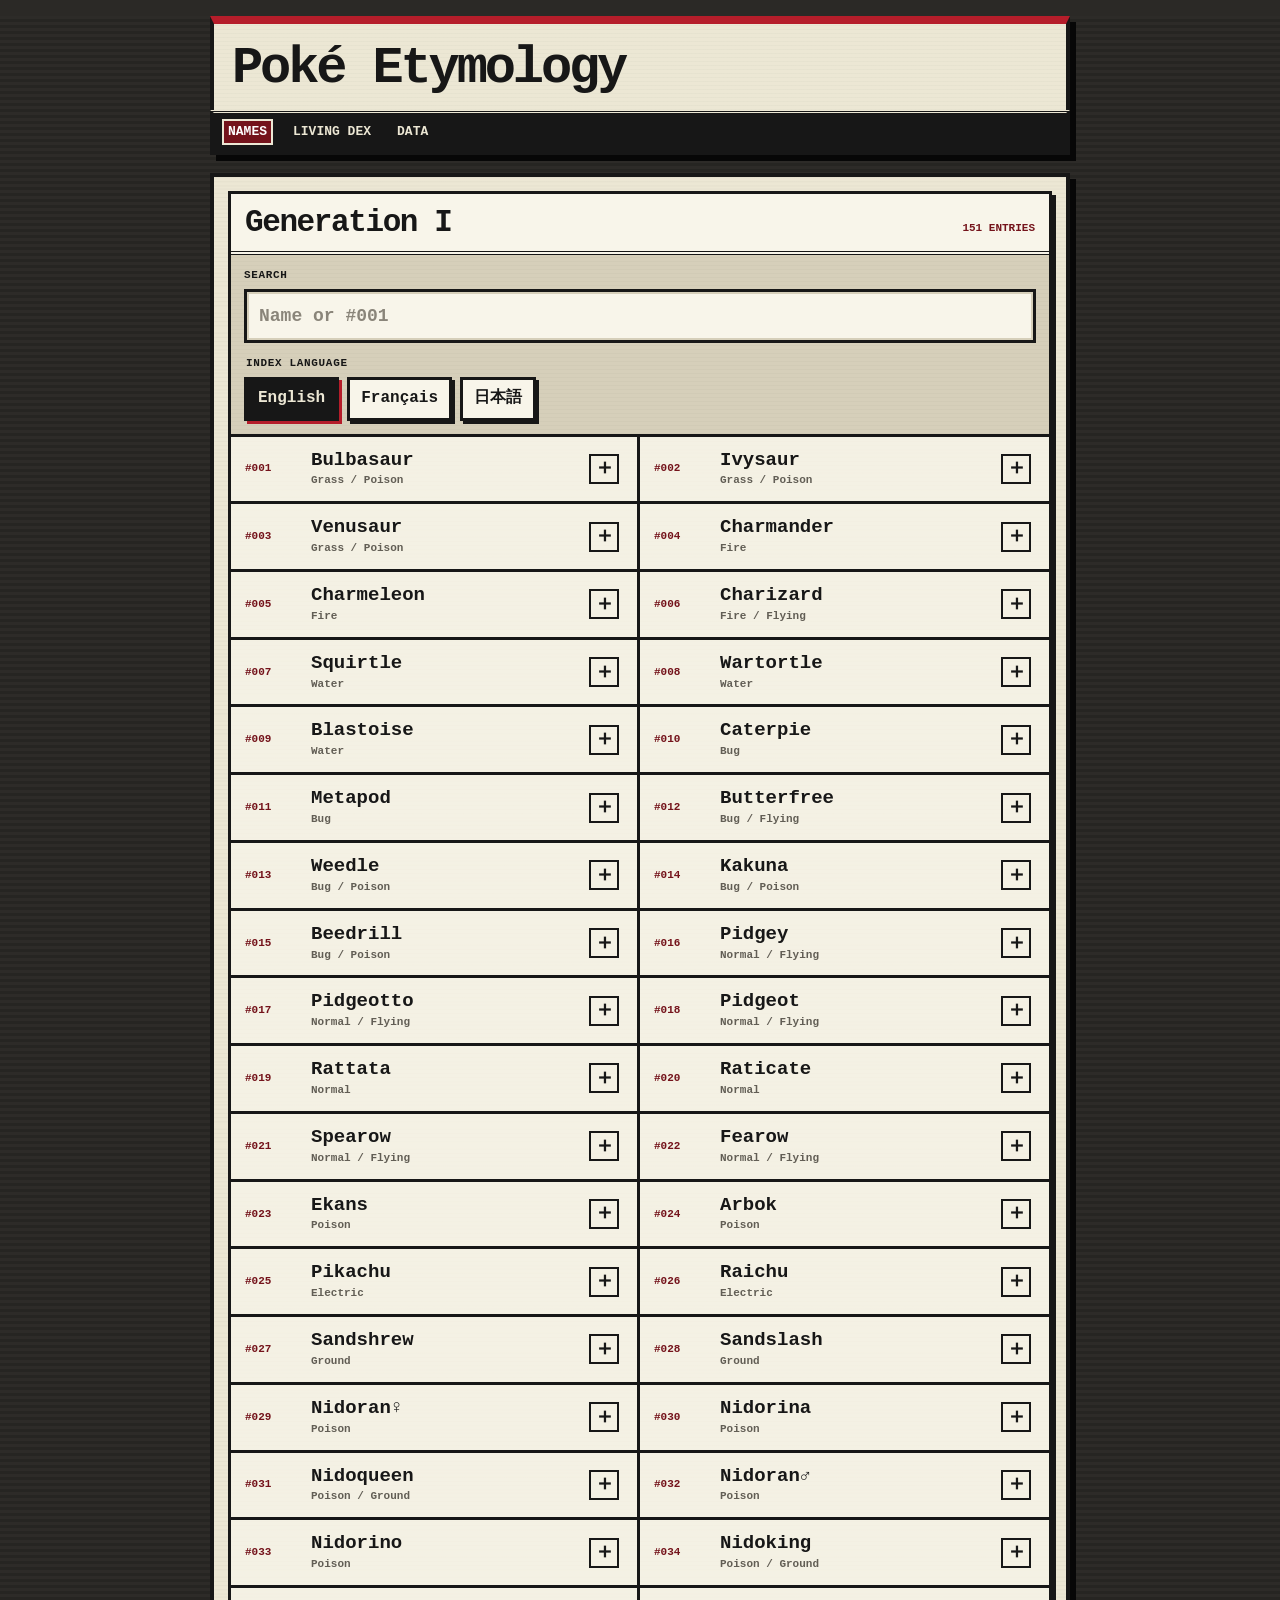
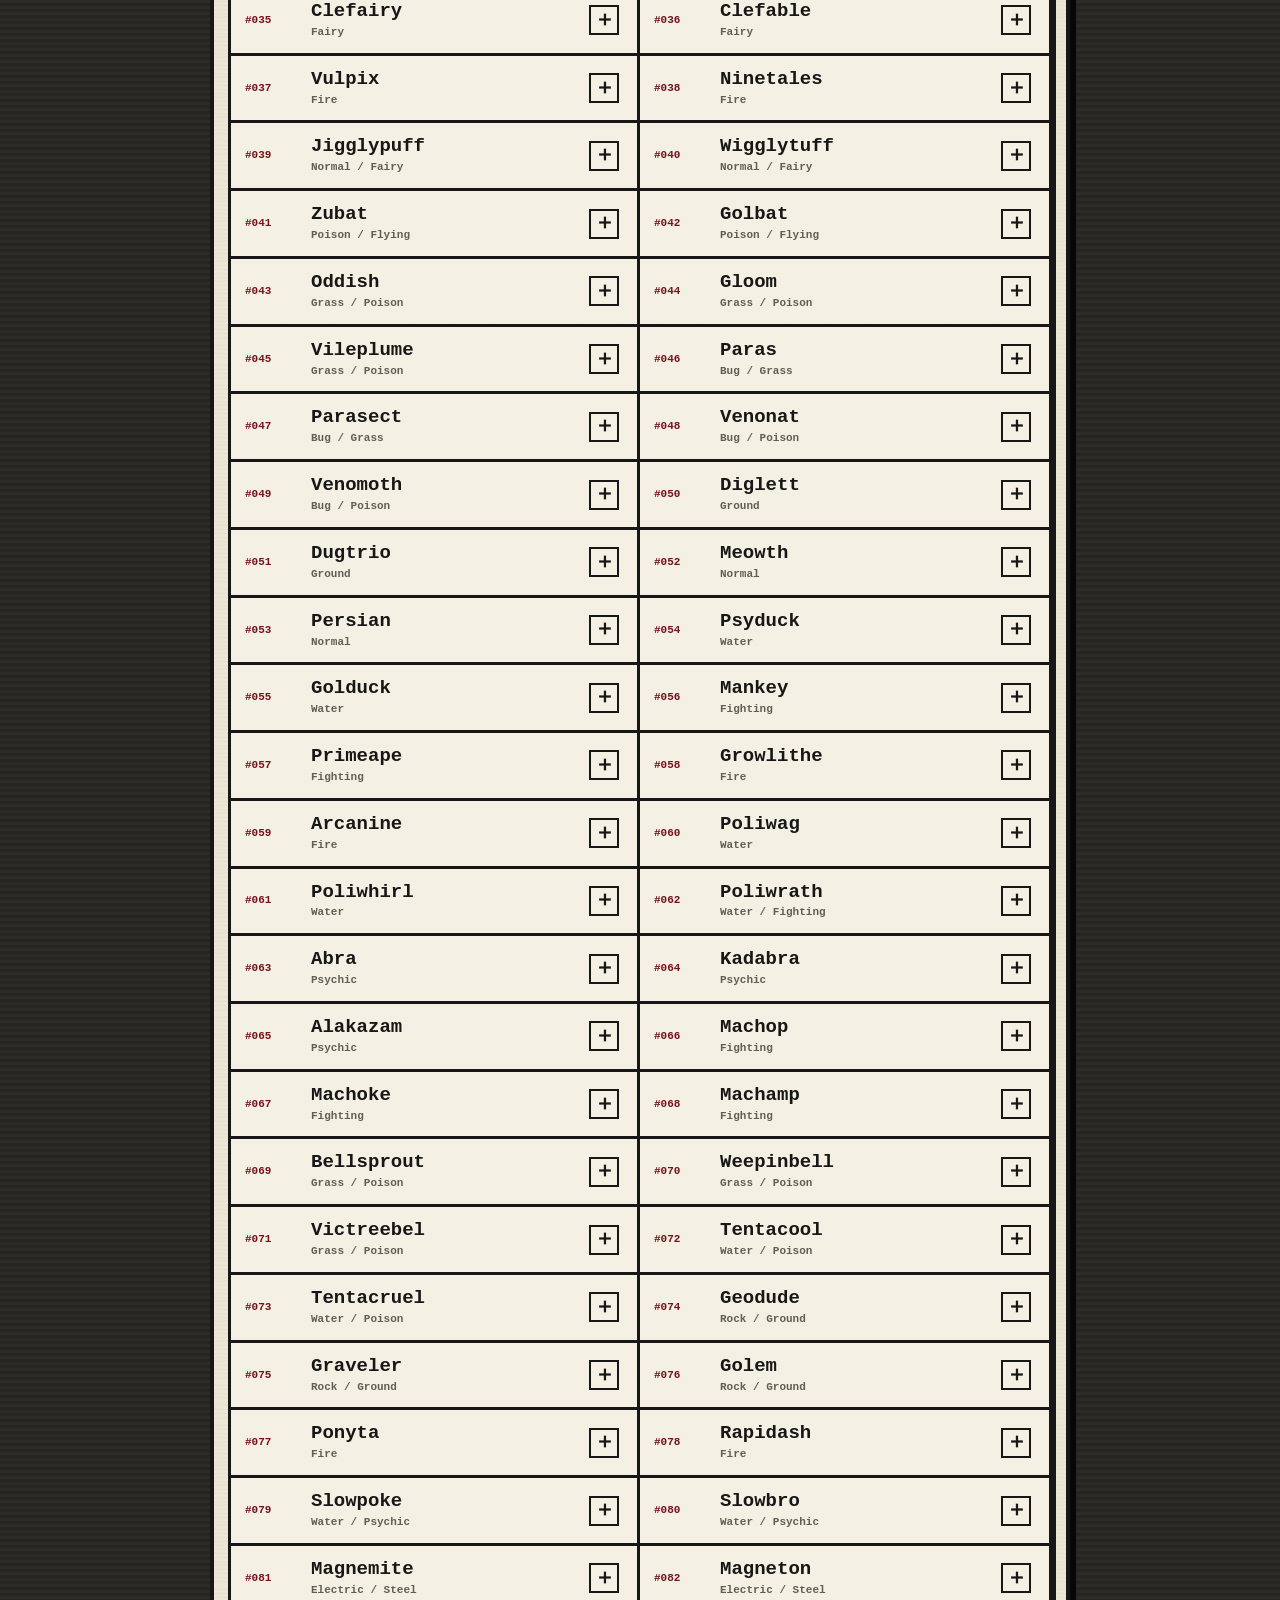
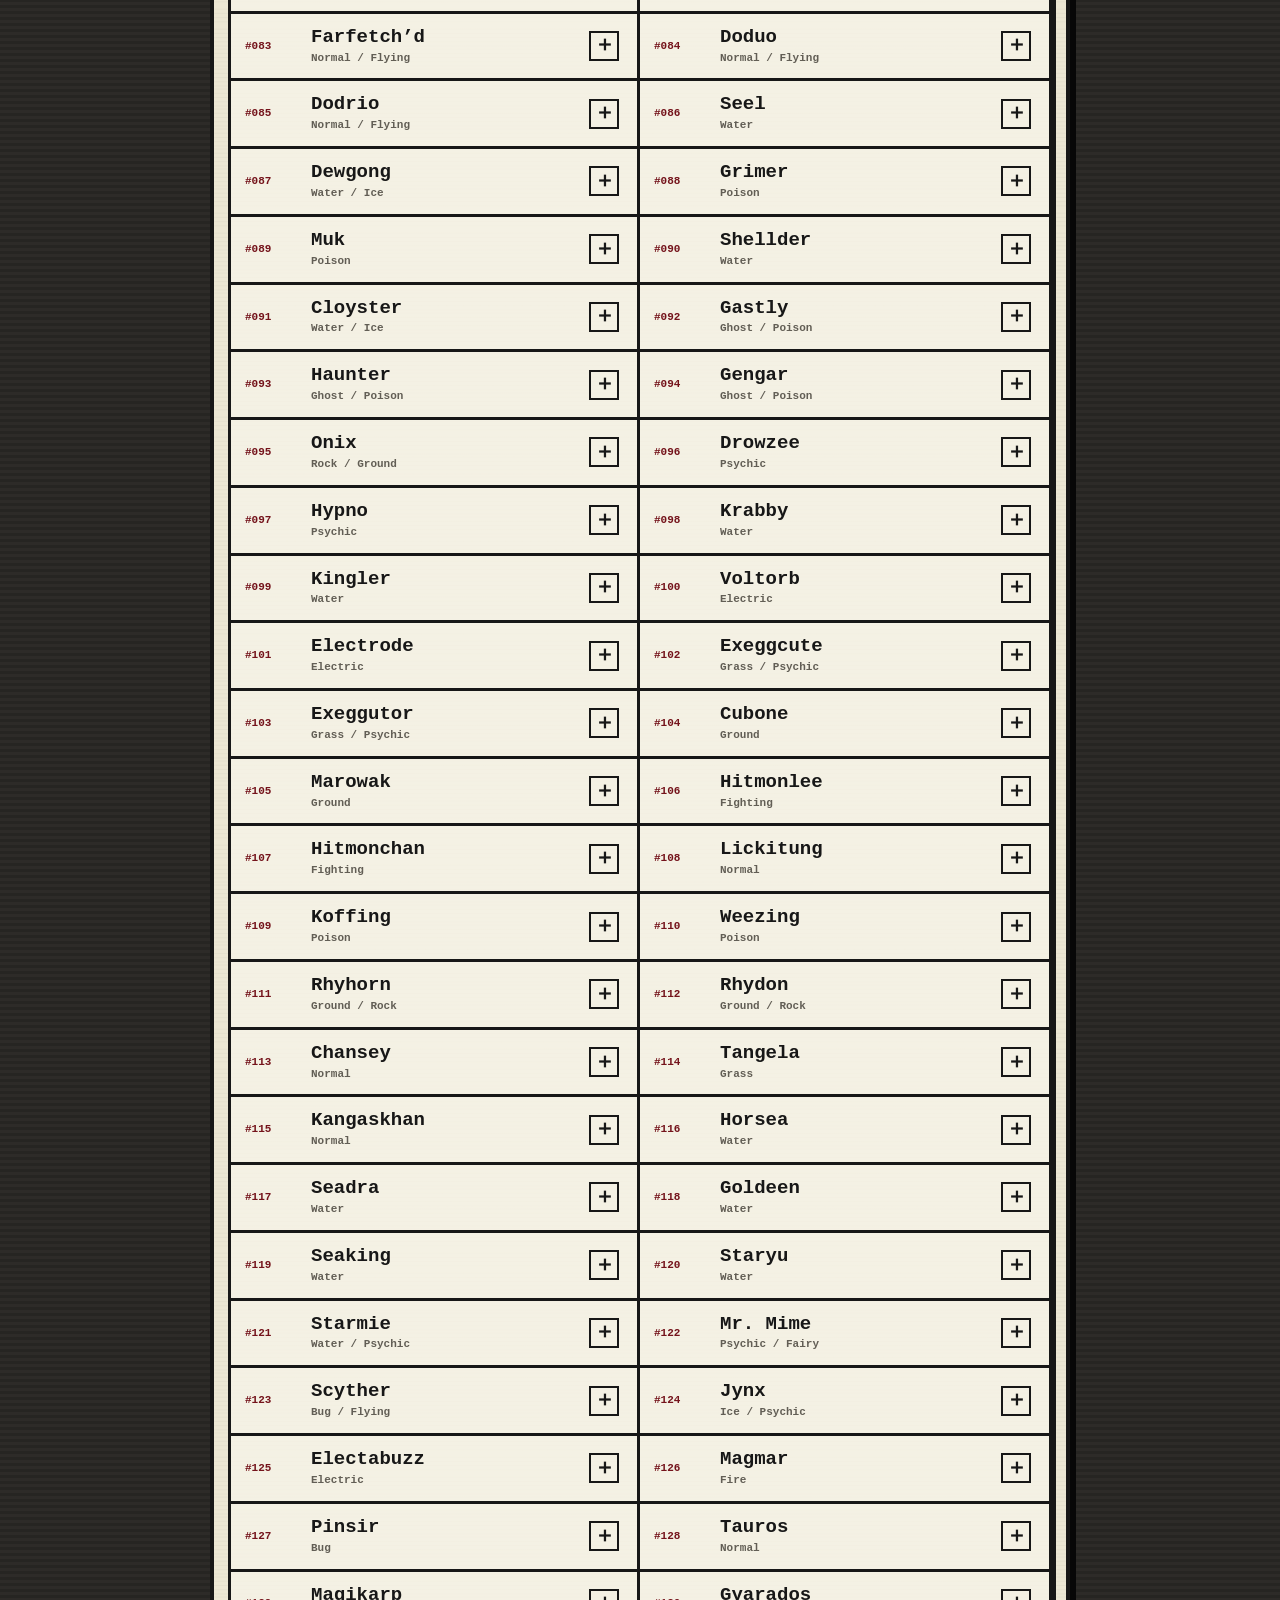
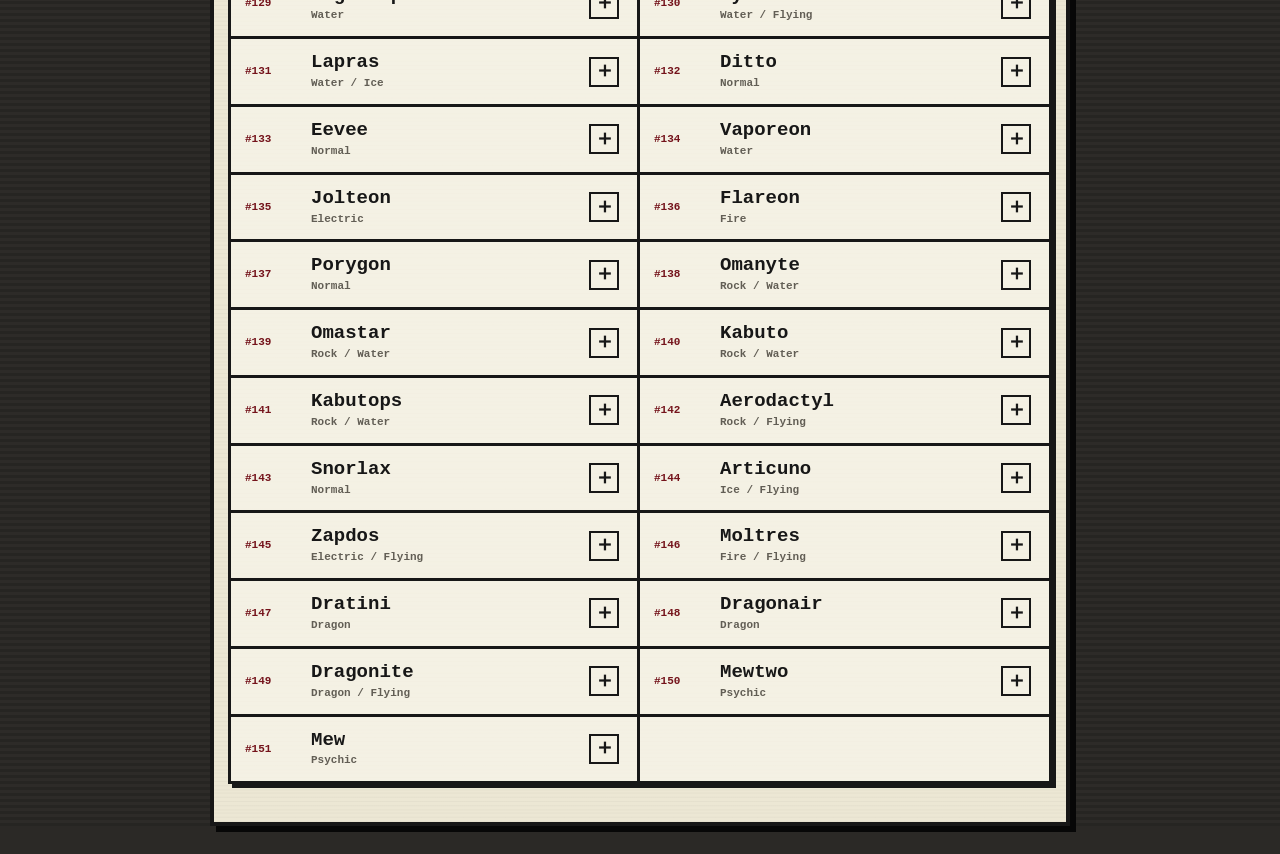
==== index.html @ e0bc7143 "Load final Generation I research overlay" ====
<!doctype html>
<html lang="en">
<head>
  <meta charset="utf-8">
  <meta name="viewport" content="width=device-width,initial-scale=1,viewport-fit=cover">
  <meta name="theme-color" content="#2b2926">
  <meta name="description" content="Generation I Pokémon names in English, French, and Japanese, with etymology and EV yields.">
  <title>Poké Etymology</title>
  <link rel="stylesheet" href="styles.css">
  <link rel="stylesheet" href="research.css">
  <link rel="stylesheet" href="label-fixes.css?v=2">
</head>
<body>
  <header class="site-header"><div class="header-inner"><h1>Poké Etymology</h1></div></header>
  <nav class="primary-nav" aria-label="Main navigation">
    <div class="nav-inner">
      <a class="active" href="./">Names</a>
      <a href="guides/">Living Dex</a>
      <a href="https://github.com/natanai/poke-etymology">Data</a>
    </div>
  </nav>

  <main class="main-inner">
    <section id="explore" class="explorer" aria-labelledby="explore-title">
      <div class="section-heading"><h2 id="explore-title">Generation I</h2><span id="count">151 entries</span></div>
      <div class="explorer-controls">
        <label for="q">Search</label>
        <div class="search-wrap"><input id="q" type="search" placeholder="Name or #001" autocomplete="off"></div>
        <fieldset class="language-picker">
          <legend>Index language</legend>
          <div class="tabs">
            <button type="button" class="btn on" data-lang="e" aria-pressed="true">English</button>
            <button type="button" class="btn" data-lang="f" aria-pressed="false">Français</button>
            <button type="button" class="btn" data-lang="j" aria-pressed="false">日本語</button>
          </div>
        </fieldset>
      </div>
      <ol id="list" class="list"></ol>
      <p id="none" class="empty" hidden>No match.</p>
    </section>
  </main>

  <script src="data.js"></script>
  <script src="generated-data.js"></script>
  <script src="associations.js"></script>
  <script src="naming-credits.js"></script>
  <script src="verified-research.js"></script>
  <script src="verified-research-010-018.js"></script>
  <script src="verified-research-019-027.js"></script>
  <script src="verified-research-028-036.js"></script>
  <script src="verified-research-037-045.js"></script>
  <script src="verified-research-046-054.js"></script>
  <script src="verified-research-055-063.js"></script>
  <script src="verified-research-064-072.js"></script>
  <script src="verified-research-073-081.js"></script>
  <script src="verified-research-082-090.js"></script>
  <script src="verified-research-091-099.js"></script>
  <script src="verified-research-100-108.js"></script>
  <script src="verified-research-109-117.js"></script>
  <script src="verified-research-118-126.js"></script>
  <script src="verified-research-127-135.js"></script>
  <script src="verified-research-136-144.js"></script>
  <script src="verified-research-145-151.js"></script>
  <script src="reference-data.js"></script>
  <script src="app.js"></script>
</body>
</html>
---- styles.css ----
:root {
  --red: #b51d2a;
  --red-dark: #74131b;
  --ink: #171717;
  --screen: #ece7d4;
  --screen-light: #f8f5ea;
  --screen-mid: #d6cfba;
  --shell: #2b2926;
  --muted: #625e55;
}

* { box-sizing: border-box; }
html { background: var(--shell); scroll-behavior: smooth; }
body {
  min-height: 100vh;
  margin: 0;
  color: var(--ink);
  background: repeating-linear-gradient(0deg, #262522 0 3px, #2d2b28 3px 6px);
  font-family: "Courier New", Courier, monospace;
  font-weight: 700;
  font-variant-ligatures: none;
  line-height: 1.35;
}
button, input { font: inherit; }
button, a { -webkit-tap-highlight-color: transparent; }
button { touch-action: manipulation; }
[hidden] { display: none !important; }

.header-inner,
.nav-inner,
.main-inner {
  width: min(calc(100% - 16px), 860px);
  margin: 0 auto;
}

.site-header {
  width: min(calc(100% - 16px), 860px);
  margin: 8px auto 0;
  color: var(--ink);
  background:
    repeating-linear-gradient(0deg, rgba(23,23,23,.025) 0 1px, transparent 1px 4px),
    var(--screen);
  border: 4px solid var(--ink);
  border-top: 8px solid var(--red);
  border-bottom: 0;
  box-shadow: 6px 6px 0 #070707;
}
.header-inner { width: auto; padding: 14px 13px 12px; }
h1 {
  margin: 0;
  font-size: clamp(30px, 8vw, 52px);
  line-height: .95;
  letter-spacing: -.06em;
}

.primary-nav {
  width: min(calc(100% - 16px), 860px);
  margin: 0 auto;
  background: var(--ink);
  border: 4px solid var(--ink);
  border-top: 3px double var(--screen);
  box-shadow: 6px 6px 0 #070707;
}
.nav-inner {
  width: auto;
  display: flex;
  gap: 8px 18px;
  overflow-x: auto;
  padding: 8px 10px;
}
.primary-nav a {
  color: var(--screen);
  padding: 2px 4px;
  text-decoration: none;
  white-space: nowrap;
  font-size: 13px;
  text-transform: uppercase;
}
.primary-nav a:hover,
.primary-nav a:focus-visible,
.primary-nav a.active {
  color: #fff;
  background: var(--red-dark);
  outline: 2px solid var(--screen);
}

.main-inner {
  margin: 14px auto 28px;
  padding: 10px 10px 32px;
  background:
    repeating-linear-gradient(0deg, rgba(23,23,23,.03) 0 1px, transparent 1px 4px),
    var(--screen);
  border: 4px solid var(--ink);
  box-shadow: 6px 6px 0 #070707;
}
.explorer,
.page-panel {
  background: rgba(248,245,234,.72);
  border: 3px solid var(--ink);
  box-shadow: 4px 4px 0 var(--ink);
}

.section-heading {
  display: flex;
  align-items: baseline;
  justify-content: space-between;
  gap: 12px;
  padding: 13px 14px;
  background: var(--screen-light);
  border-bottom: 4px double var(--ink);
}
.section-heading h2 {
  margin: 0;
  font-size: clamp(22px, 6vw, 31px);
  line-height: 1;
  letter-spacing: -.045em;
}
.section-heading span {
  color: var(--red-dark);
  font-size: 11px;
  text-transform: uppercase;
}

.explorer-controls {
  padding: 13px;
  border-bottom: 3px solid var(--ink);
  background:
    repeating-linear-gradient(0deg, rgba(23,23,23,.025) 0 1px, transparent 1px 4px),
    var(--screen-mid);
}
label, legend {
  display: block;
  margin-bottom: 6px;
  font-size: 11px;
  letter-spacing: .06em;
  text-transform: uppercase;
}
.search-wrap {
  border: 3px solid var(--ink);
  background: var(--screen-light);
  box-shadow: inset 0 0 0 2px var(--screen-mid);
}
input[type="search"] {
  width: 100%;
  min-width: 0;
  border: 0;
  background: transparent;
  color: var(--ink);
  padding: 12px;
  outline: none;
  font-size: 18px;
  font-weight: 700;
}
input[type="search"]::placeholder { color: #8a857a; }
input[type="search"]:focus { box-shadow: inset 0 0 0 3px var(--red); }
.language-picker { border: 0; padding: 0; margin: 13px 0 0; }
.tabs { display: flex; flex-wrap: wrap; gap: 8px; }
.btn {
  border: 3px solid var(--ink);
  border-radius: 0;
  background: var(--screen-light);
  color: var(--ink);
  padding: 8px 11px;
  box-shadow: 3px 3px 0 var(--ink);
  cursor: pointer;
  font-weight: 700;
}
.btn:hover,
.btn:focus-visible {
  background: var(--ink);
  color: var(--screen);
  outline: 2px solid var(--red);
  outline-offset: -5px;
}
.btn.on {
  background: var(--ink);
  color: var(--screen);
  box-shadow: 3px 3px 0 var(--red);
}

.list { list-style: none; margin: 0; padding: 0; }
.pokemon-item { border-bottom: 3px solid var(--ink); }
.pokemon-item:last-child { border-bottom: 0; }
.entry-toggle {
  width: 100%;
  display: grid;
  grid-template-columns: 56px minmax(0,1fr) 34px;
  align-items: center;
  gap: 8px 10px;
  padding: 13px 14px;
  border: 0;
  background: transparent;
  color: var(--ink);
  text-align: left;
  cursor: pointer;
}
.entry-toggle:hover,
.entry-toggle:focus-visible,
.entry-toggle[aria-expanded="true"] {
  background: var(--ink);
  color: var(--screen-light);
  outline: 3px solid var(--red);
  outline-offset: -6px;
}
.dex-no {
  color: var(--red-dark);
  font-size: 11px;
}
.entry-toggle:hover .dex-no,
.entry-toggle:focus-visible .dex-no,
.entry-toggle[aria-expanded="true"] .dex-no { color: #ff9aa2; }
.entry-summary { min-width: 0; display: grid; gap: 3px; }
.entry-summary strong {
  min-width: 0;
  overflow-wrap: anywhere;
  font-size: 19px;
  line-height: 1.1;
}
.entry-summary small { color: var(--muted); font-size: 11px; }
.entry-toggle:hover small,
.entry-toggle:focus-visible small,
.entry-toggle[aria-expanded="true"] small { color: var(--screen-mid); }
.expand-mark {
  display: grid;
  width: 30px;
  height: 30px;
  place-items: center;
  border: 2px solid currentColor;
  font-size: 21px;
  line-height: 1;
}
.entry-panel {
  border-top: 4px double var(--ink);
  background:
    repeating-linear-gradient(0deg, rgba(23,23,23,.025) 0 1px, transparent 1px 4px),
    var(--screen);
}
.inline-entry-head {
  padding: 18px 16px 15px;
  border-left: 8px solid var(--red);
  border-bottom: 4px double var(--ink);
  background: var(--screen-light);
}
.inline-entry-head h3 {
  margin: 2px 0 7px;
  font-size: clamp(28px, 8vw, 46px);
  line-height: .95;
  letter-spacing: -.05em;
  overflow-wrap: anywhere;
}
.inline-entry-head p { margin: 0; }
.eyebrow {
  margin: 0 0 5px;
  font-size: 10px;
  letter-spacing: .06em;
  text-transform: uppercase;
}
.chips { display: flex; flex-wrap: wrap; gap: 6px; margin-top: 12px; }
.chip {
  border: 2px solid var(--ink);
  padding: 3px 7px;
  background: var(--screen-mid);
  font-size: 10px;
}
.entry-section {
  padding: 16px;
  border-bottom: 3px solid var(--ink);
  background: rgba(248,245,234,.45);
}
.entry-section > h3 {
  display: inline-block;
  margin: 0 0 12px;
  padding: 3px 7px;
  color: var(--screen-light);
  background: var(--ink);
  font-size: 12px;
  letter-spacing: .04em;
  text-transform: uppercase;
}
.comparison {
  color: var(--ink);
  background: var(--screen-mid);
  border-left: 8px solid var(--red);
}
.comparison p,
.pending p { margin: 0; }
.names > div {
  display: grid;
  grid-template-columns: 90px minmax(0,1fr);
  gap: 10px;
  padding: 9px 0;
  border-bottom: 1px solid #a9a28f;
}
.names > div:last-child { border-bottom: 0; }
.ety article { padding: 14px 0; border-top: 2px solid var(--ink); }
.ety article:first-child { padding-top: 0; border-top: 0; }
.ety h4 { margin: 0 0 6px; font-size: 17px; }
.roots,
.associations {
  margin: 7px 0;
  padding: 9px;
  background: var(--screen-mid);
}
.roots { border-left: 7px solid var(--red); }
.associations { border-left: 7px solid var(--ink); }
.confidence {
  display: inline-block;
  padding: 3px 7px;
  border: 2px solid var(--ink);
  background: var(--screen-light);
  font-size: 9px;
  text-transform: uppercase;
}
.ev { display: grid; grid-template-columns: repeat(3,1fr); border: 2px solid var(--ink); }
.ev > div {
  min-height: 64px;
  display: grid;
  place-items: center;
  align-content: center;
  padding: 5px;
  border-right: 1px solid var(--ink);
  border-bottom: 1px solid var(--ink);
  text-align: center;
  background: var(--screen-light);
}
.ev > div:nth-child(3n) { border-right: 0; }
.ev > div:nth-last-child(-n+3) { border-bottom: 0; }
.ev small { font-size: 8px; }
.ev strong { font-size: 21px; }
.collapse-row { padding: 13px; background: var(--screen-mid); }
.empty { margin: 0; padding: 20px 15px; }

.guide-link {
  display: flex;
  justify-content: space-between;
  gap: 14px;
  padding: 15px 14px;
  border-bottom: 2px solid var(--ink);
  color: var(--ink);
  text-decoration: none;
}
.guide-link:last-child { border-bottom: 0; }
a.guide-link:hover,
a.guide-link:focus-visible { background: var(--ink); color: var(--screen-light); outline: 3px solid var(--red); outline-offset: -6px; }
.guide-link span { color: var(--red-dark); font-size: 10px; text-transform: uppercase; text-align: right; }
a.guide-link:hover span,
a.guide-link:focus-visible span { color: #ff9aa2; }
.guide-link.disabled { color: var(--muted); }

@media (min-width: 720px) {
  .site-header { margin-top: 16px; }
  .header-inner { padding: 20px 18px 17px; }
  .main-inner { margin-top: 18px; padding: 14px 14px 38px; }
  .list { display: grid; grid-template-columns: 1fr 1fr; }
  .pokemon-item:nth-child(odd) { border-right: 3px solid var(--ink); }
  .pokemon-item:nth-last-child(2):nth-child(odd) { border-bottom: 0; }
  .pokemon-item:has(.entry-panel:not([hidden])) { grid-column: 1 / -1; border-right: 0; }
}
---- research.css ----
.entry-meta{
  display:flex;
  flex-wrap:wrap;
  align-items:center;
  justify-content:space-between;
  gap:9px 14px;
  margin-top:12px;
}
.entry-meta .chips{margin-top:0}
.review-chip{
  display:inline-block;
  padding:3px 7px;
  border:2px solid var(--ink);
  background:var(--screen-mid);
  font-size:9px;
  letter-spacing:.04em;
  text-transform:uppercase;
}
.review-chip.audited{
  color:var(--screen-light);
  background:var(--ink);
  box-shadow:3px 3px 0 var(--red);
}
.pending-chip{color:var(--muted)}

.language-list{
  border:2px solid var(--ink);
  background:var(--screen-light);
}
.language-detail + .language-detail{
  border-top:2px solid var(--ink);
}
.language-detail summary{
  display:grid;
  grid-template-columns:72px minmax(0,1fr) 26px;
  align-items:center;
  gap:8px;
  min-width:0;
  padding:10px;
  cursor:pointer;
  list-style:none;
}
.language-detail summary::-webkit-details-marker{display:none}
.language-detail summary:hover,
.language-detail summary:focus-visible{
  color:var(--screen-light);
  background:var(--ink);
  outline:3px solid var(--red);
  outline-offset:-5px;
}
.language-detail summary strong{
  min-width:0;
  overflow-wrap:anywhere;
  word-break:break-word;
  font-size:15px;
}
.language-label{
  color:var(--muted);
  font-size:9px;
  letter-spacing:.04em;
  text-transform:uppercase;
}
.language-detail summary:hover .language-label,
.language-detail summary:focus-visible .language-label{
  color:var(--screen-mid);
}
.language-mark{
  display:grid;
  width:24px;
  height:24px;
  place-items:center;
  border:2px solid currentColor;
}
.language-mark::before{content:"+"}
.language-detail[open] .language-mark::before{content:"−"}
.language-detail[open] summary{
  border-bottom:2px solid var(--ink);
}
.language-body{
  padding:12px;
  background:
    repeating-linear-gradient(0deg,rgba(23,23,23,.025) 0 1px,transparent 1px 4px),
    var(--screen);
}
.language-body > :first-child{margin-top:0}
.language-body > :last-child{margin-bottom:0}
.pending-language p{
  margin:0;
  color:var(--muted);
}

.sources-section{
  padding:0;
}
.sources-detail summary{
  display:grid;
  grid-template-columns:minmax(0,1fr) auto 26px;
  align-items:center;
  gap:9px;
  padding:11px 13px;
  cursor:pointer;
  list-style:none;
  background:var(--screen-mid);
}
.sources-detail summary::-webkit-details-marker{display:none}
.sources-detail summary:hover,
.sources-detail summary:focus-visible{
  color:var(--screen-light);
  background:var(--ink);
  outline:3px solid var(--red);
  outline-offset:-5px;
}
.sources-label{
  font-size:12px;
  letter-spacing:.04em;
  text-transform:uppercase;
}
.sources-count{
  color:var(--muted);
  font-size:10px;
}
.sources-detail summary:hover .sources-count,
.sources-detail summary:focus-visible .sources-count{
  color:var(--screen-mid);
}
.source-mark{
  display:grid;
  width:24px;
  height:24px;
  place-items:center;
  border:2px solid currentColor;
}
.source-mark::before{content:"+"}
.sources-detail[open] .source-mark::before{content:"−"}
.sources-detail[open] summary{
  border-bottom:2px solid var(--ink);
}
.source-list{
  display:grid;
  gap:6px;
  margin:0;
  padding:10px;
  list-style:none;
  background:var(--screen);
}
.source-list a{
  display:block;
  padding:7px 8px;
  border:2px solid var(--ink);
  color:var(--ink);
  background:var(--screen-light);
  overflow-wrap:anywhere;
  text-decoration:none;
  font-size:12px;
}
.source-list a::after{content:" ↗"}
.source-list a:hover,
.source-list a:focus-visible{
  color:var(--screen-light);
  background:var(--ink);
  outline:2px solid var(--red);
  outline-offset:-5px;
}

.collapse-row{
  padding:0;
  background:var(--screen-mid);
}
.collapse-entry{
  width:100%;
  min-height:48px;
  display:grid;
  place-items:center;
  border:0;
  border-radius:0;
  color:var(--ink);
  background:var(--screen-mid);
  cursor:pointer;
}
.collapse-entry:hover,
.collapse-entry:focus-visible{
  color:var(--screen-light);
  background:var(--ink);
  outline:3px solid var(--red);
  outline-offset:-6px;
}
.collapse-icon{
  display:grid;
  width:30px;
  height:30px;
  place-items:center;
  border:2px solid currentColor;
  font-size:22px;
  line-height:1;
}

@media (max-width:420px){
  .language-detail summary{
    grid-template-columns:minmax(0,1fr) 26px;
  }
  .language-label{
    grid-column:1;
  }
  .language-detail summary strong{
    grid-column:1;
  }
  .language-mark{
    grid-column:2;
    grid-row:1 / span 2;
  }
}
---- label-fixes.css ----
.roots strong,
.associations strong{
  display:block;
  width:max-content;
  margin:0 0 5px;
  color:var(--muted);
  font-size:0;
  font-weight:700;
  letter-spacing:.08em;
  line-height:1;
  text-transform:uppercase;
}
.roots strong::after,
.associations strong::after{
  font-size:8px;
}
.roots strong::after{content:"Roots"}
.associations strong::after{content:"Notes"}
.roots-copy{display:block}
.root-tagged-term{
  display:inline-grid;
  justify-items:center;
  align-items:end;
  margin:0 .04em;
  vertical-align:bottom;
  white-space:nowrap;
}
.root-tag{
  display:block;
  margin:0 0 3px;
  padding:1px 4px;
  border:1px solid var(--ink);
  color:var(--ink);
  background:#fff;
  font-size:6px;
  font-weight:700;
  letter-spacing:.02em;
  line-height:1.15;
  text-transform:lowercase;
  white-space:nowrap;
}
.root-tag-token{
  display:block;
  line-height:inherit;
}
.naming-credit{
  margin:13px 0 0;
  padding:9px 10px;
  border-left:4px solid var(--red);
  background:var(--screen-mid);
  font-size:10px;
  line-height:1.45;
}
.naming-credit-label{
  display:block;
  margin:0 0 5px;
  color:var(--muted);
  font-size:8px;
  font-weight:700;
  letter-spacing:.08em;
  line-height:1;
  text-transform:uppercase;
}
.naming-credit-head{
  display:flex;
  flex-wrap:wrap;
  align-items:baseline;
  gap:3px 8px;
}
.naming-credit-head strong{font-size:11px}
.naming-credit-head span{color:var(--muted);font-size:9px}
.naming-credit p{margin:5px 0}
.naming-credit a{
  color:var(--ink);
  font-size:8px;
  text-decoration:underline;
  text-underline-offset:2px;
}
.naming-credit a::after{content:" ↗"}
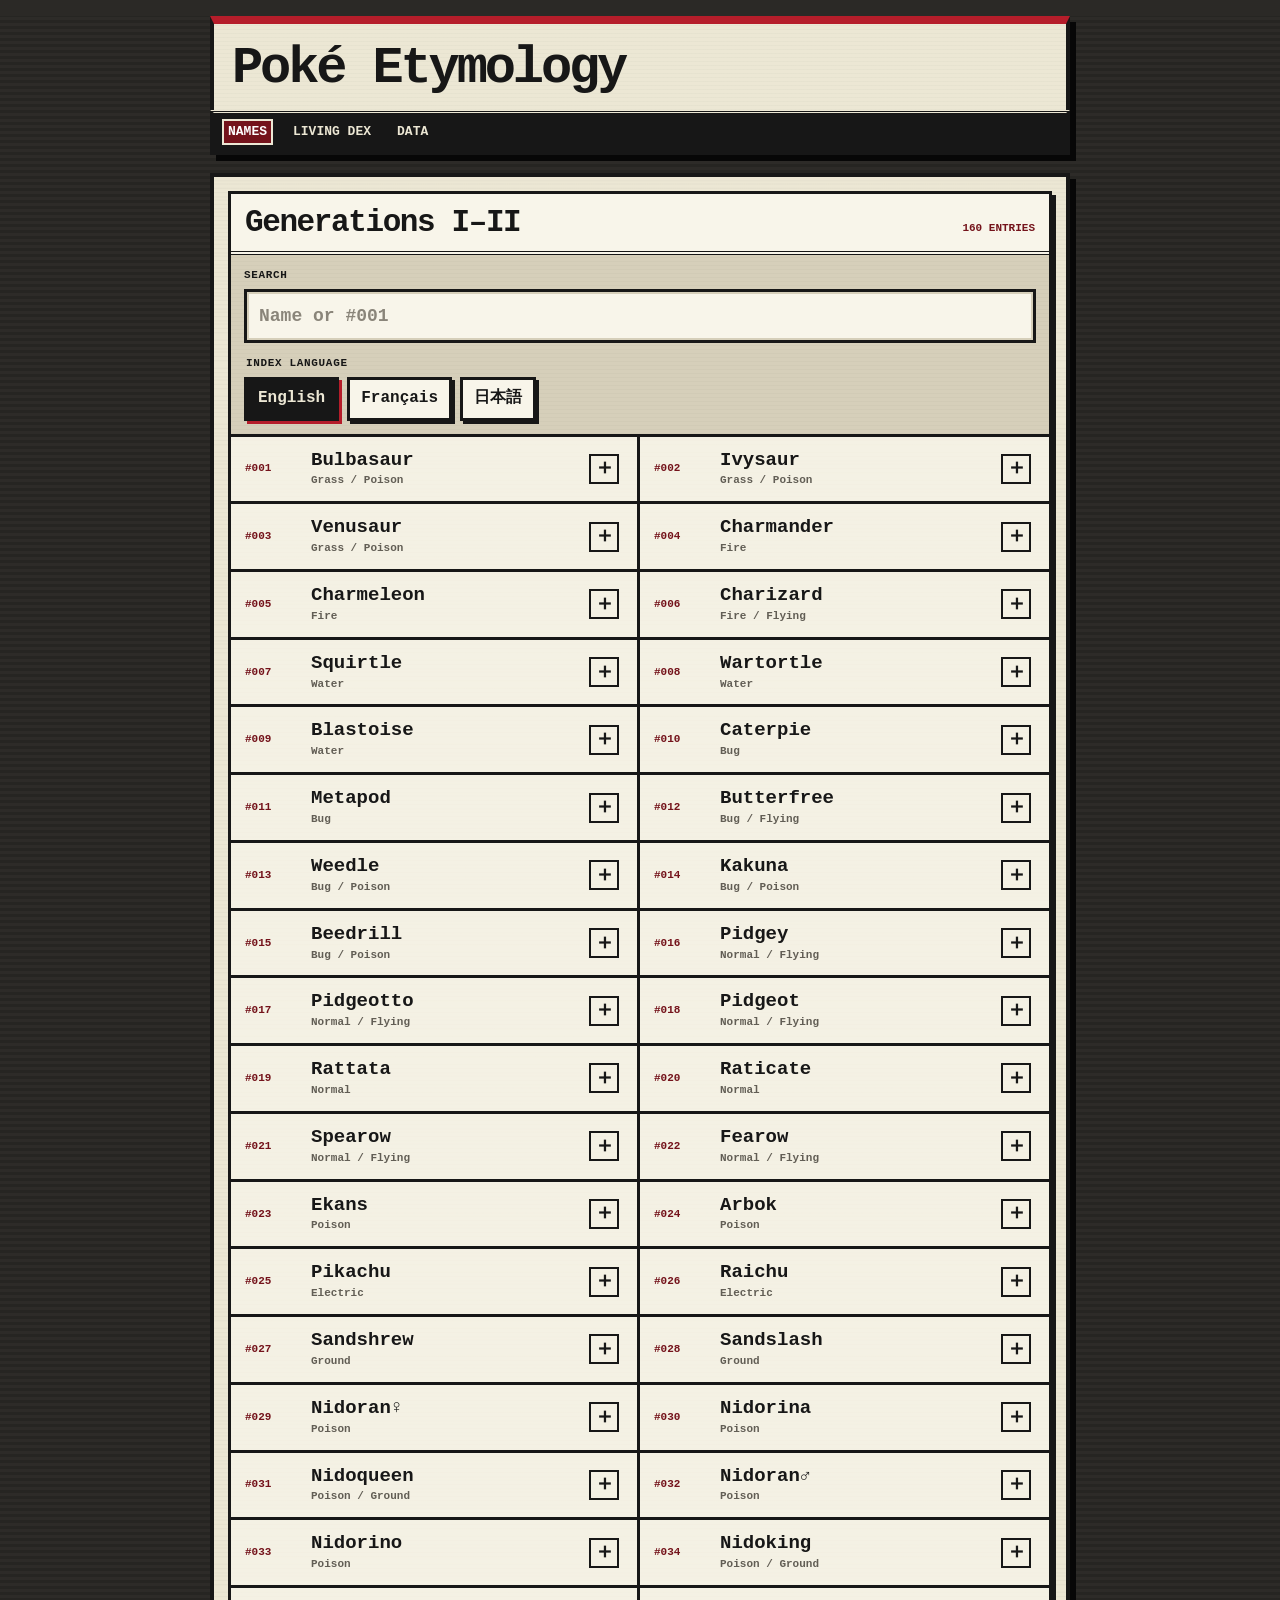
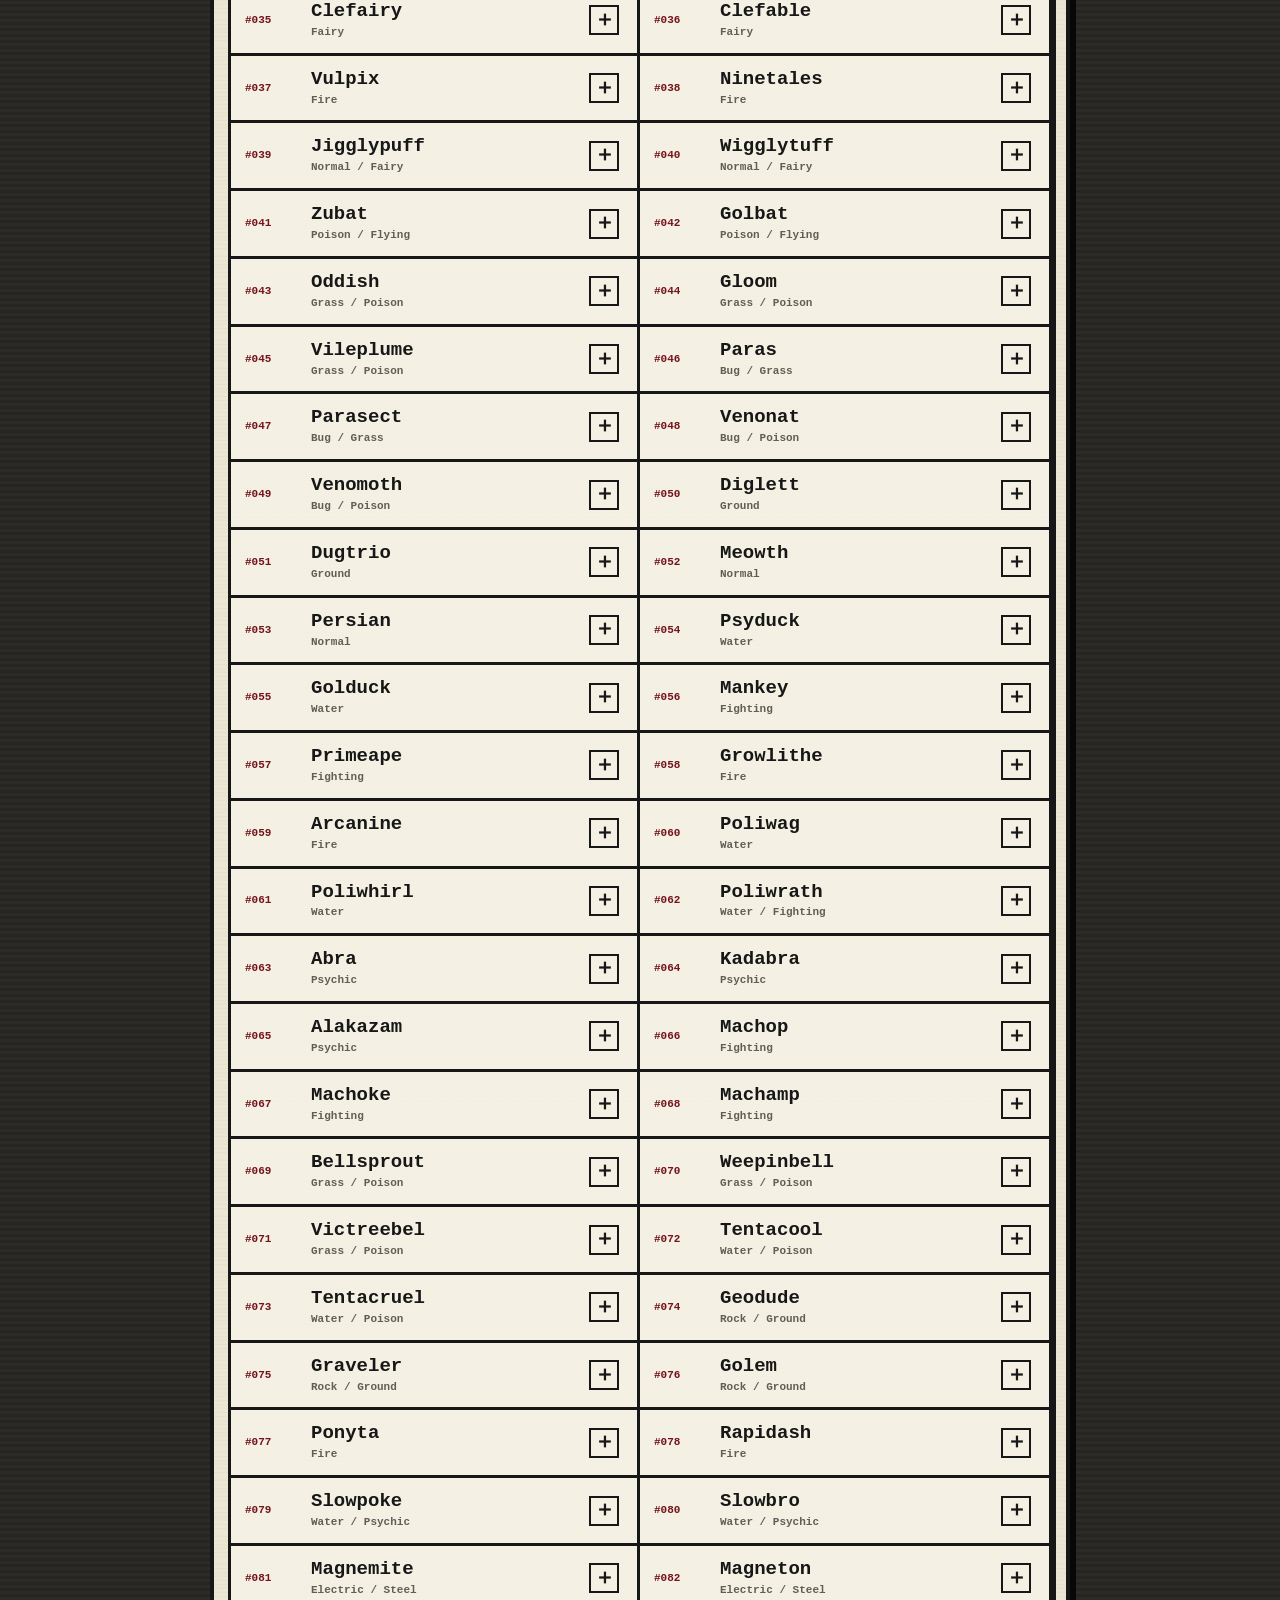
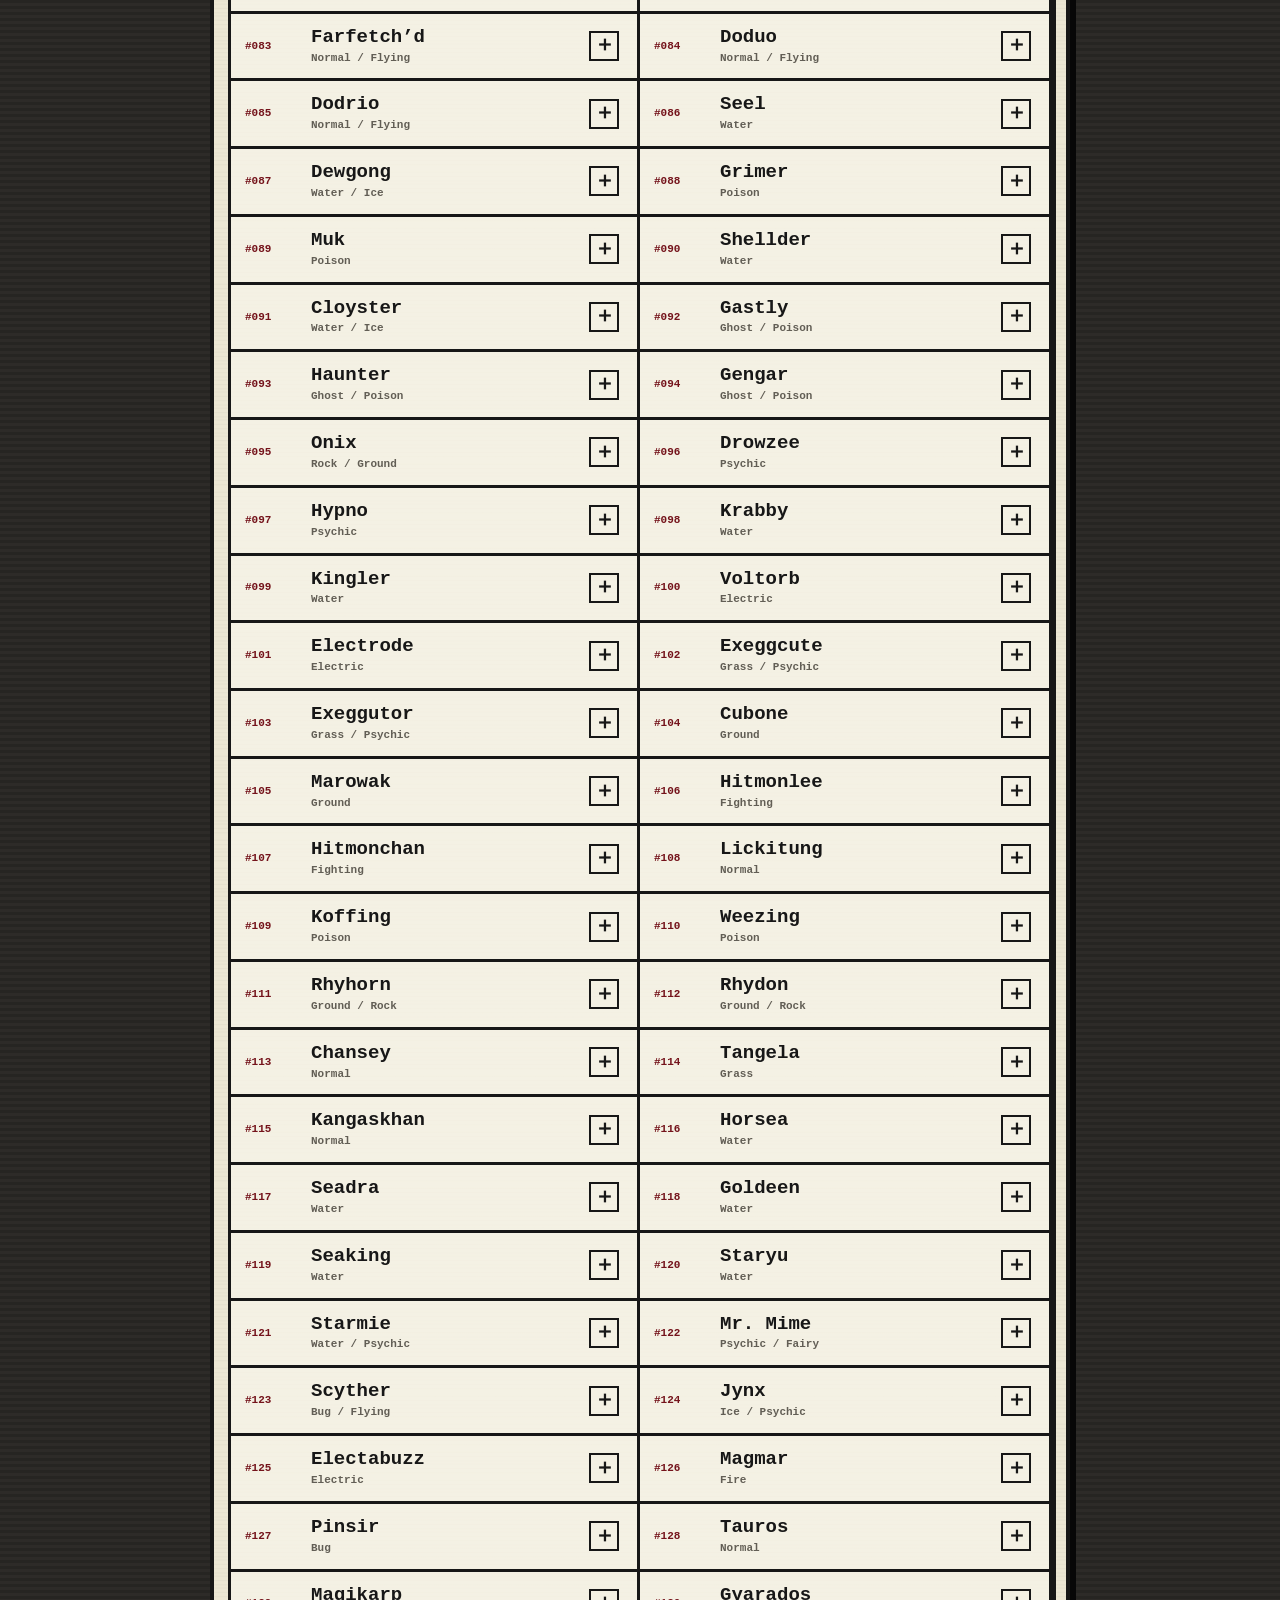
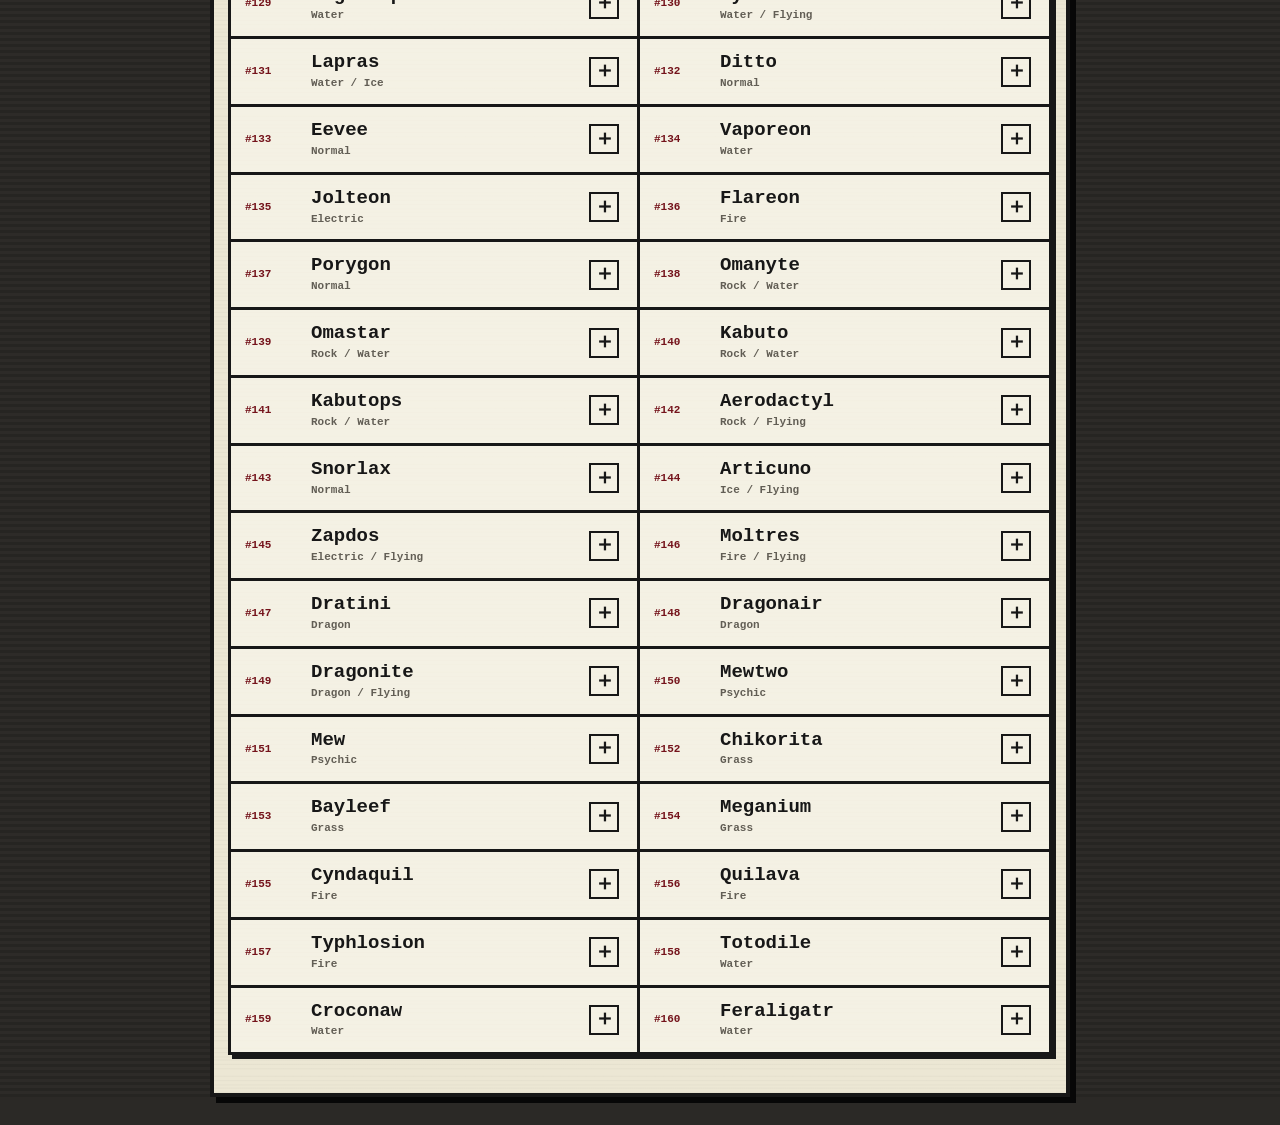
==== commit 69c2547f: "Load first Generation II name batch" ====
--- a/index.html
+++ b/index.html
@@ -4,7 +4,7 @@
   <meta charset="utf-8">
   <meta name="viewport" content="width=device-width,initial-scale=1,viewport-fit=cover">
   <meta name="theme-color" content="#2b2926">
-  <meta name="description" content="Generation I Pokémon names in English, French, and Japanese, with etymology and EV yields.">
+  <meta name="description" content="Pokémon names in English, French, and Japanese, with source-reviewed etymology and EV yields.">
   <title>Poké Etymology</title>
   <link rel="stylesheet" href="styles.css">
   <link rel="stylesheet" href="research.css">
@@ -22,7 +22,7 @@
 
   <main class="main-inner">
     <section id="explore" class="explorer" aria-labelledby="explore-title">
-      <div class="section-heading"><h2 id="explore-title">Generation I</h2><span id="count">151 entries</span></div>
+      <div class="section-heading"><h2 id="explore-title">Generations I–II</h2><span id="count">160 entries</span></div>
       <div class="explorer-controls">
         <label for="q">Search</label>
         <div class="search-wrap"><input id="q" type="search" placeholder="Name or #001" autocomplete="off"></div>
@@ -42,8 +42,10 @@
 
   <script src="data.js"></script>
   <script src="generated-data.js"></script>
+  <script src="generation-ii-data.js"></script>
   <script src="associations.js"></script>
   <script src="naming-credits.js"></script>
+  <script src="naming-credits-generation-ii.js"></script>
   <script src="verified-research.js"></script>
   <script src="verified-research-010-018.js"></script>
   <script src="verified-research-019-027.js"></script>
@@ -61,7 +63,9 @@
   <script src="verified-research-127-135.js"></script>
   <script src="verified-research-136-144.js"></script>
   <script src="verified-research-145-151.js"></script>
+  <script src="verified-research-152-160.js"></script>
+  <script src="verified-research-name-effect-fixes.js"></script>
   <script src="reference-data.js"></script>
   <script src="app.js"></script>
 </body>
-</html>
+</html>
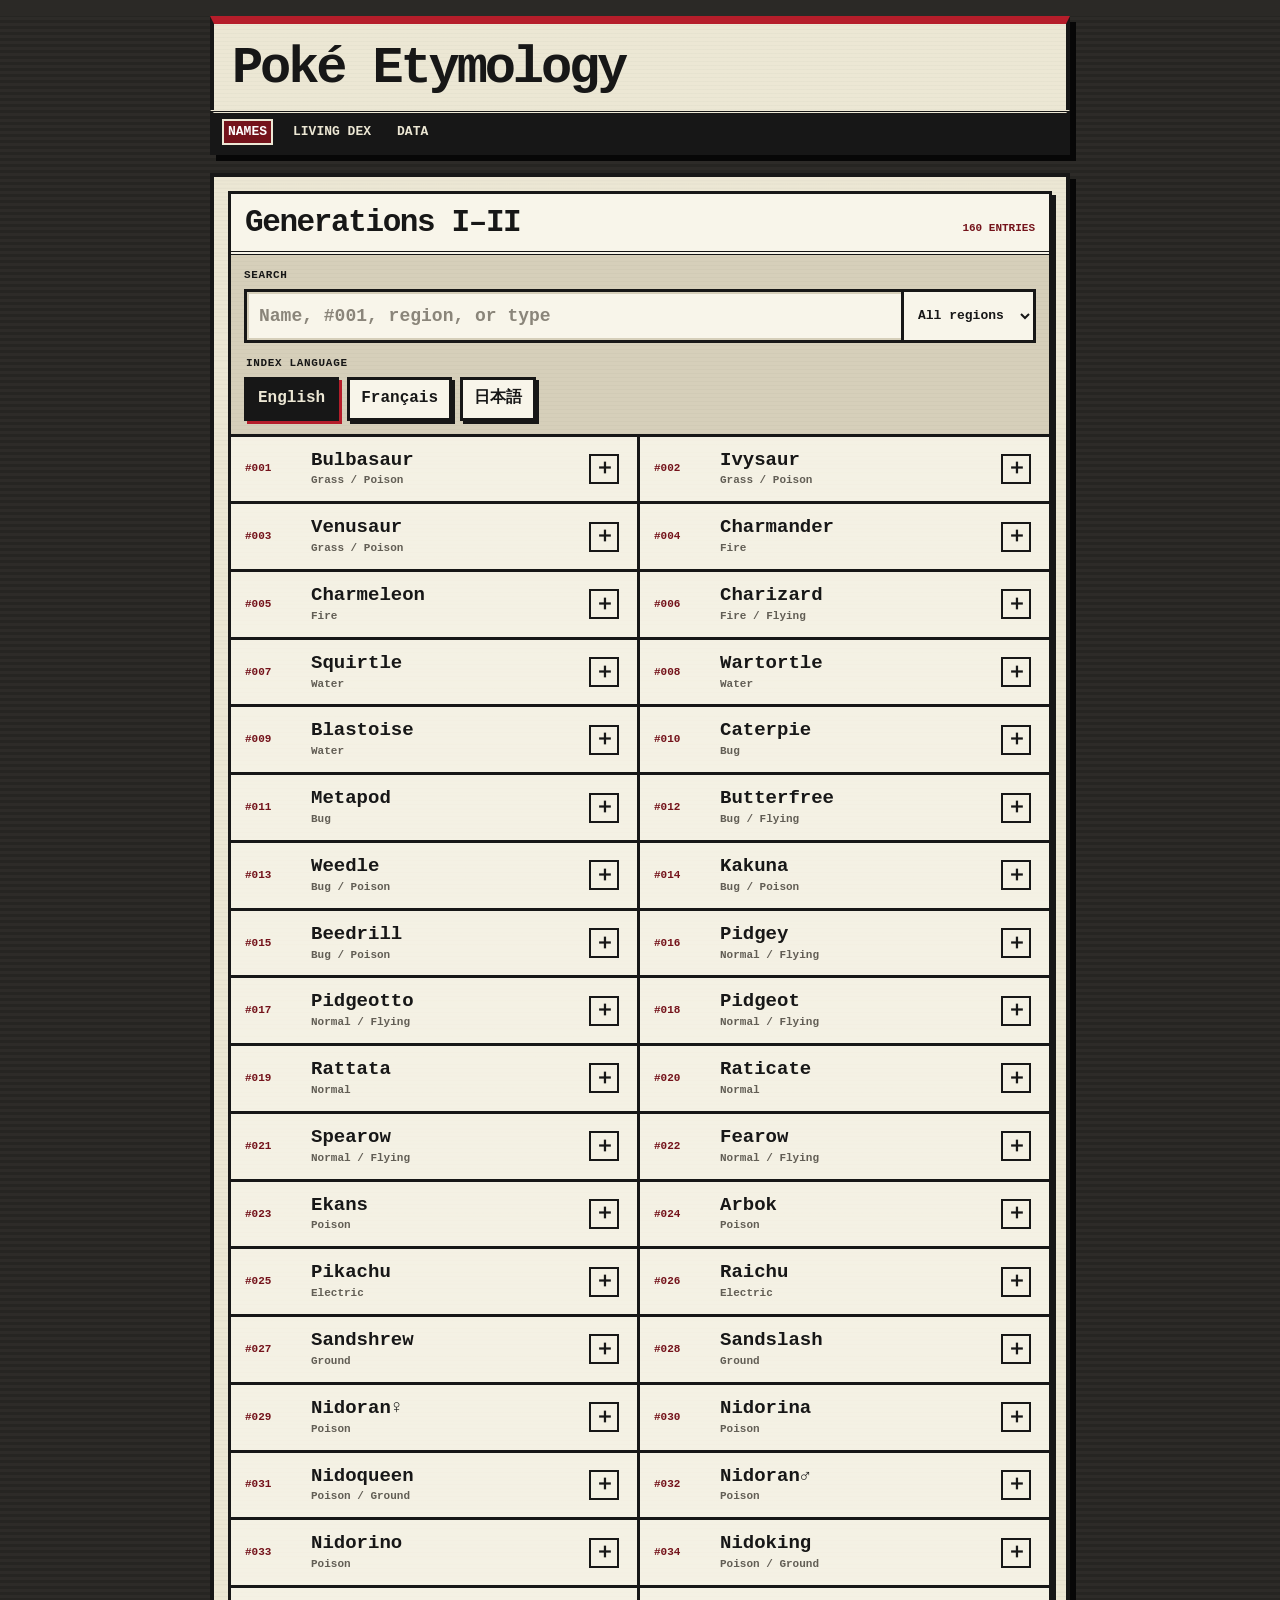
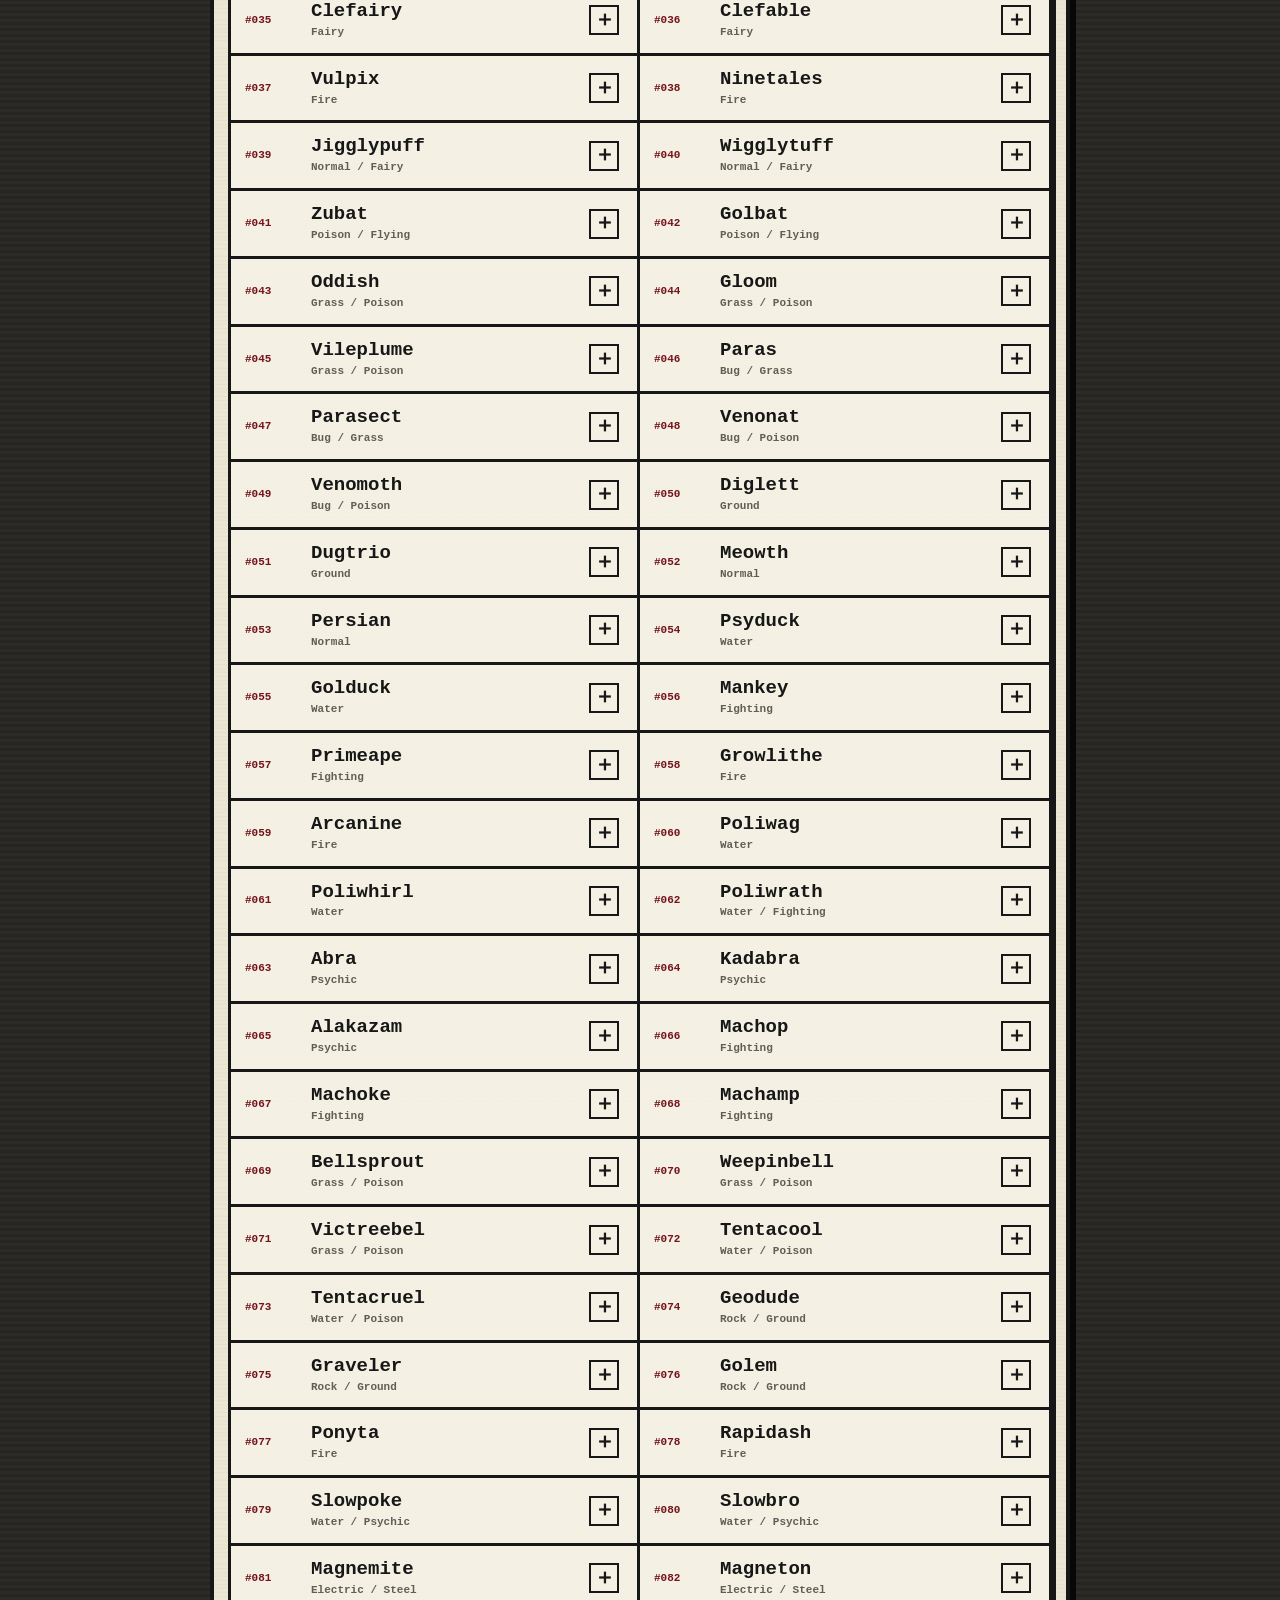
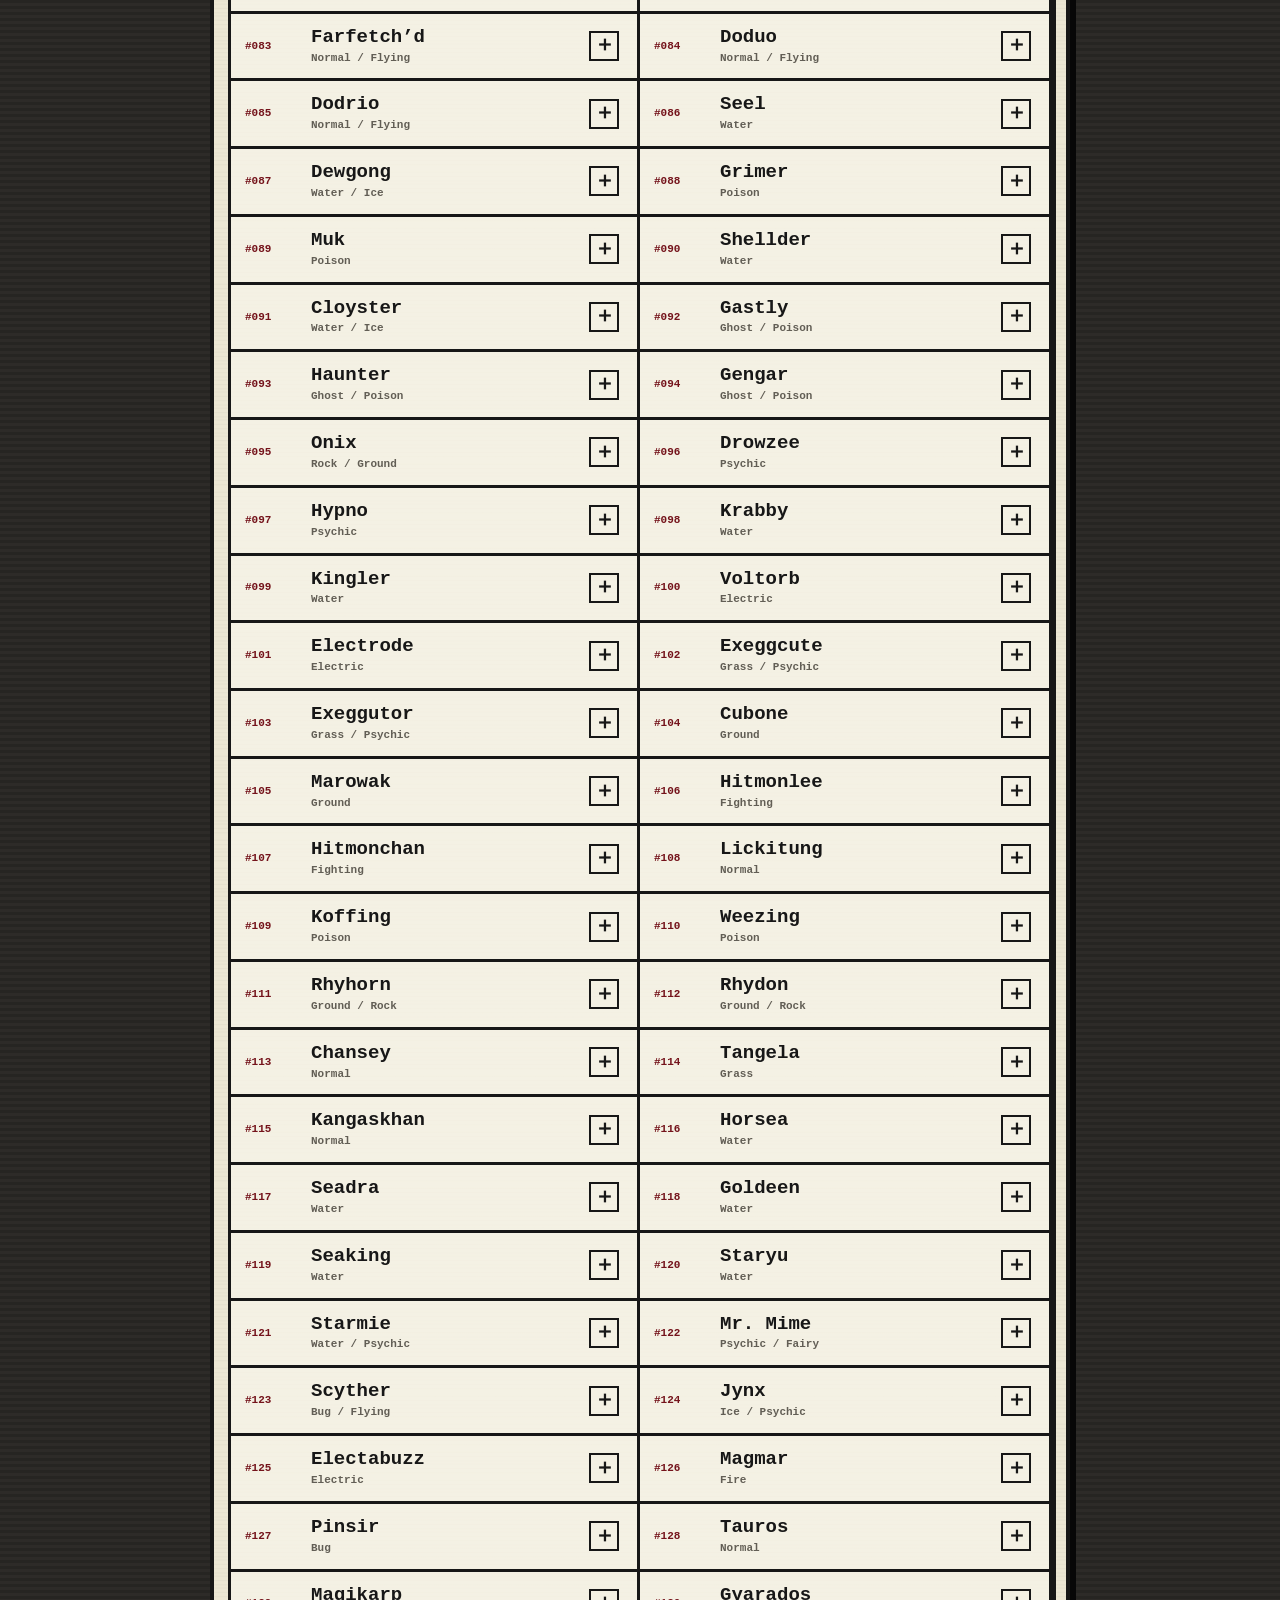
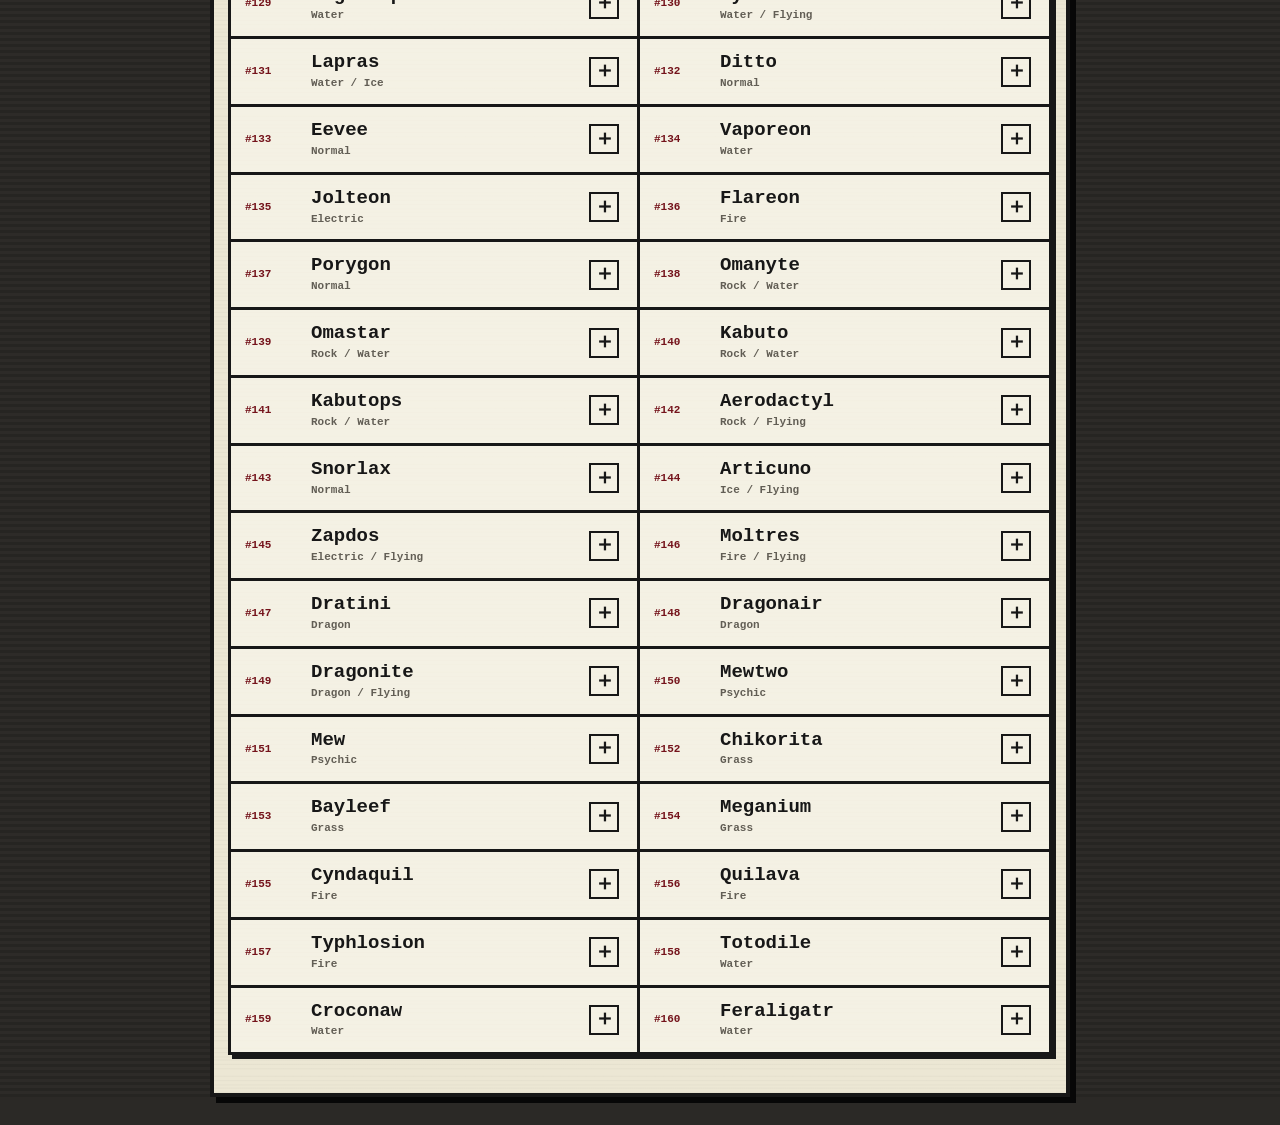
==== commit 8915a5a9: "Add region selector to names search" ====
--- a/index.html
+++ b/index.html
@@ -9,6 +9,7 @@
   <link rel="stylesheet" href="styles.css">
   <link rel="stylesheet" href="research.css">
   <link rel="stylesheet" href="label-fixes.css?v=2">
+  <link rel="stylesheet" href="region-filter.css">
 </head>
 <body>
   <header class="site-header"><div class="header-inner"><h1>Poké Etymology</h1></div></header>
@@ -25,7 +26,13 @@
       <div class="section-heading"><h2 id="explore-title">Generations I–II</h2><span id="count">160 entries</span></div>
       <div class="explorer-controls">
         <label for="q">Search</label>
-        <div class="search-wrap"><input id="q" type="search" placeholder="Name or #001" autocomplete="off"></div>
+        <div class="search-wrap">
+          <input id="q" type="search" placeholder="Name, #001, region, or type" autocomplete="off">
+          <label class="visually-hidden" for="region">Region</label>
+          <select id="region" aria-label="Filter by region">
+            <option value="">All regions</option>
+          </select>
+        </div>
         <fieldset class="language-picker">
           <legend>Index language</legend>
           <div class="tabs">
--- a/region-filter.css
+++ b/region-filter.css
@@ -0,0 +1,52 @@
+.search-wrap {
+  display: grid;
+  grid-template-columns: minmax(0, 1fr) auto;
+  align-items: stretch;
+}
+
+.visually-hidden {
+  position: absolute;
+  width: 1px;
+  height: 1px;
+  padding: 0;
+  margin: -1px;
+  overflow: hidden;
+  clip: rect(0 0 0 0);
+  white-space: nowrap;
+  border: 0;
+}
+
+#region {
+  min-width: 132px;
+  border: 0;
+  border-left: 3px solid var(--ink);
+  border-radius: 0;
+  background: var(--screen-light);
+  color: var(--ink);
+  padding: 0 10px;
+  font: inherit;
+  font-size: 13px;
+  font-weight: 700;
+  cursor: pointer;
+  outline: none;
+}
+
+#region:hover,
+#region:focus-visible {
+  background: var(--ink);
+  color: var(--screen-light);
+  box-shadow: inset 0 0 0 3px var(--red);
+}
+
+@media (max-width: 480px) {
+  .search-wrap {
+    grid-template-columns: 1fr;
+  }
+
+  #region {
+    min-height: 42px;
+    border-left: 0;
+    border-top: 3px solid var(--ink);
+    padding: 9px 12px;
+  }
+}
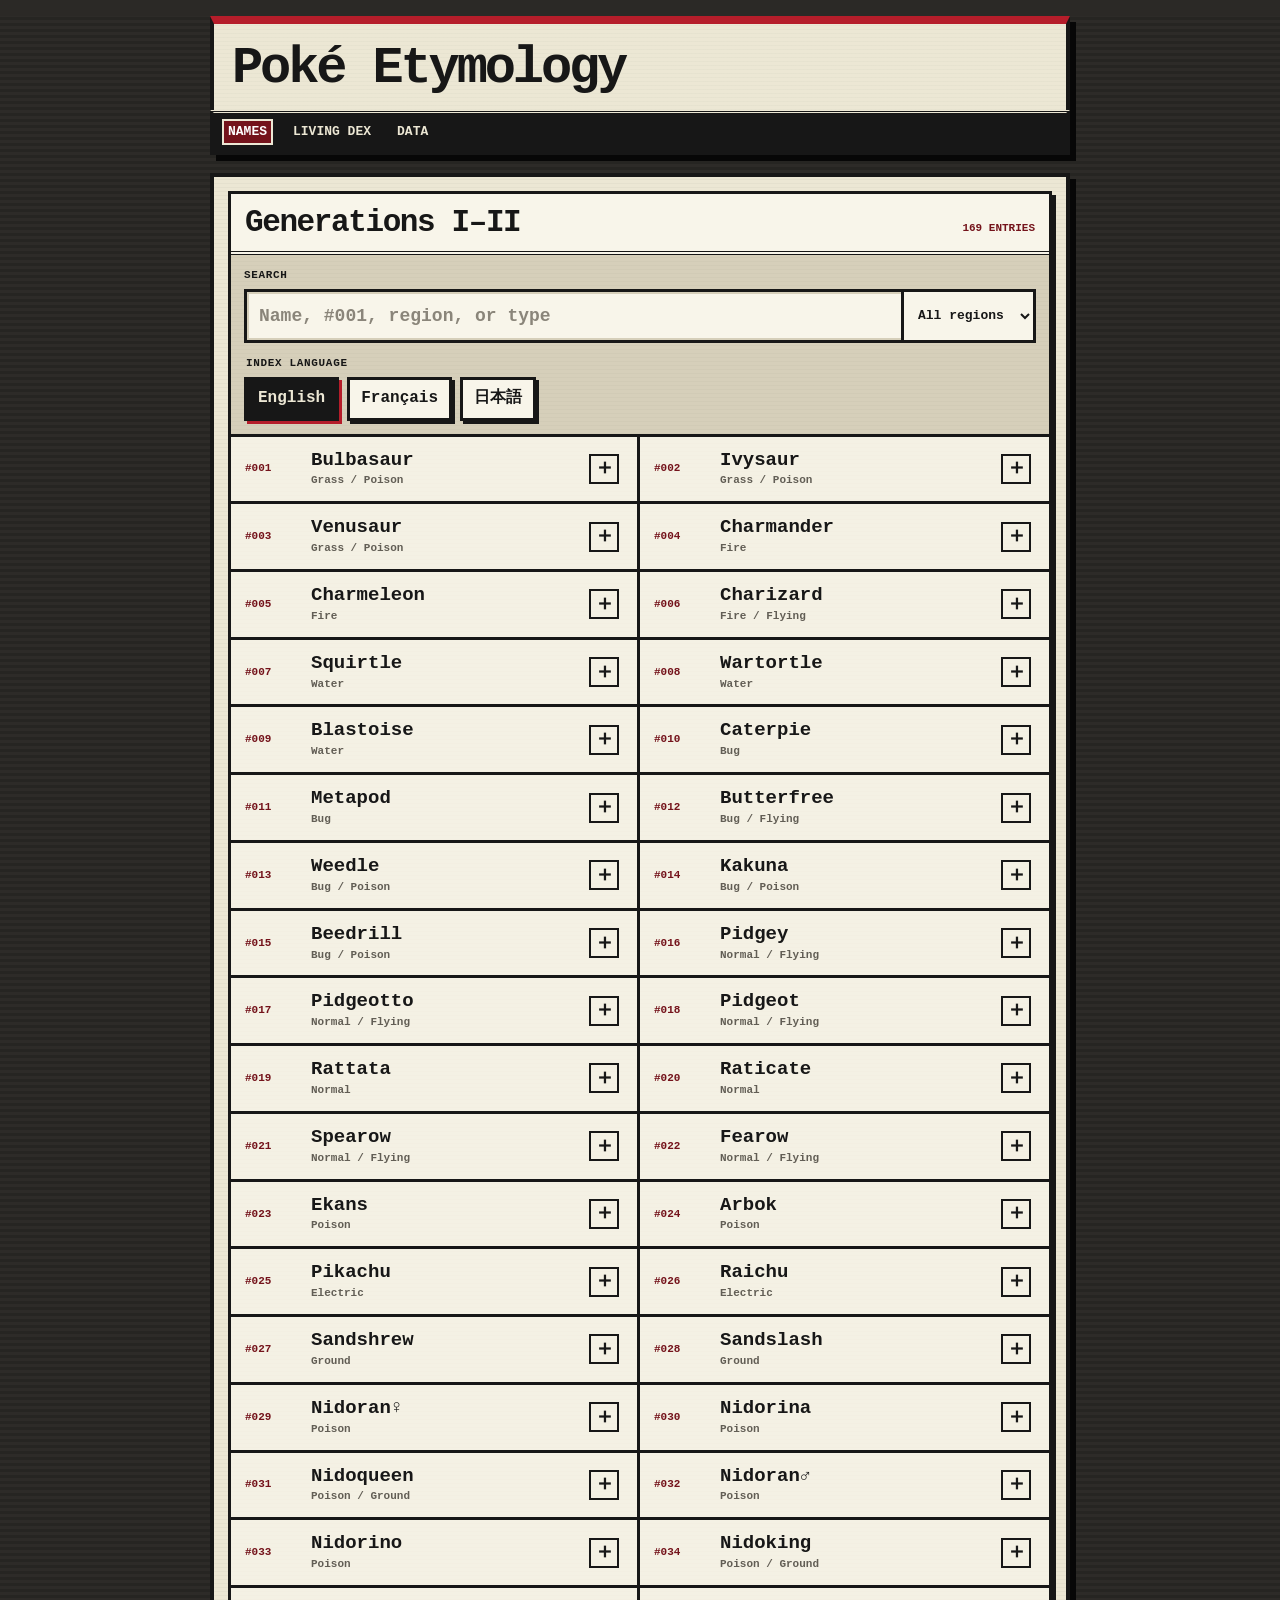
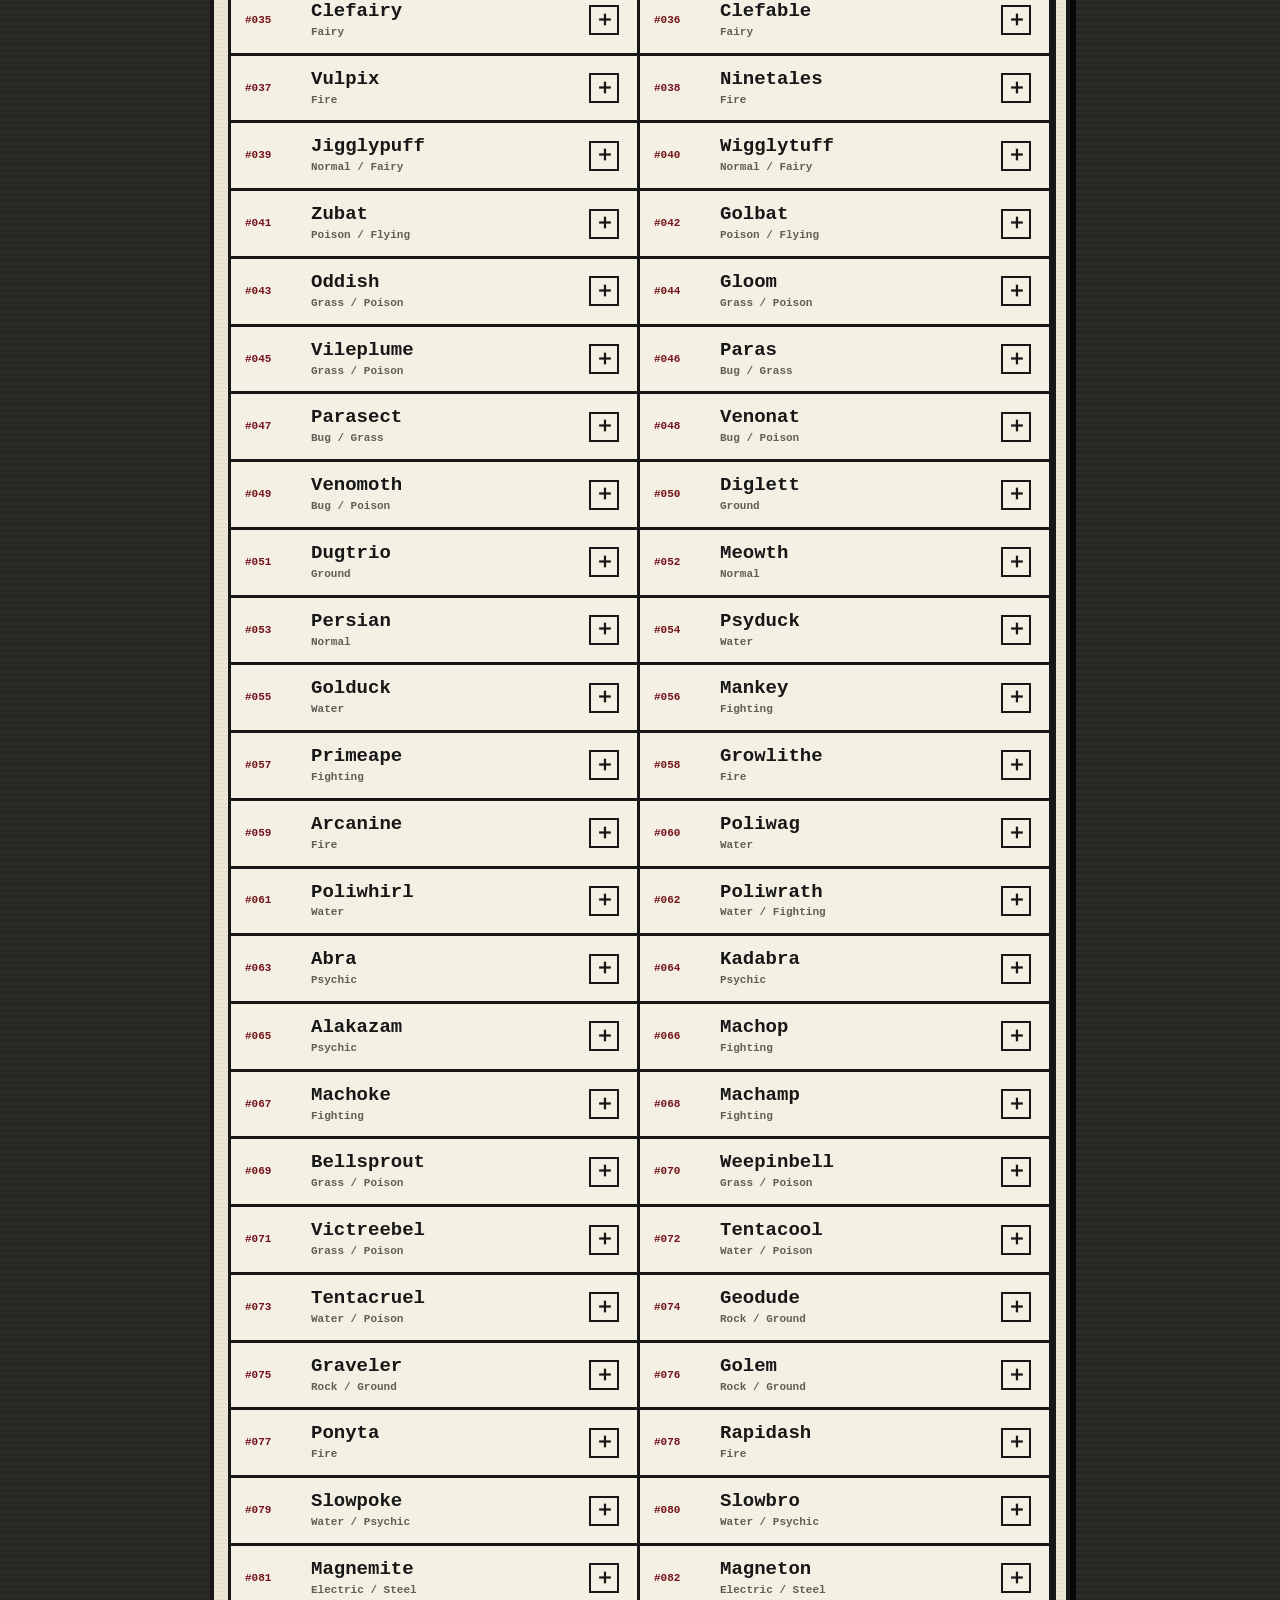
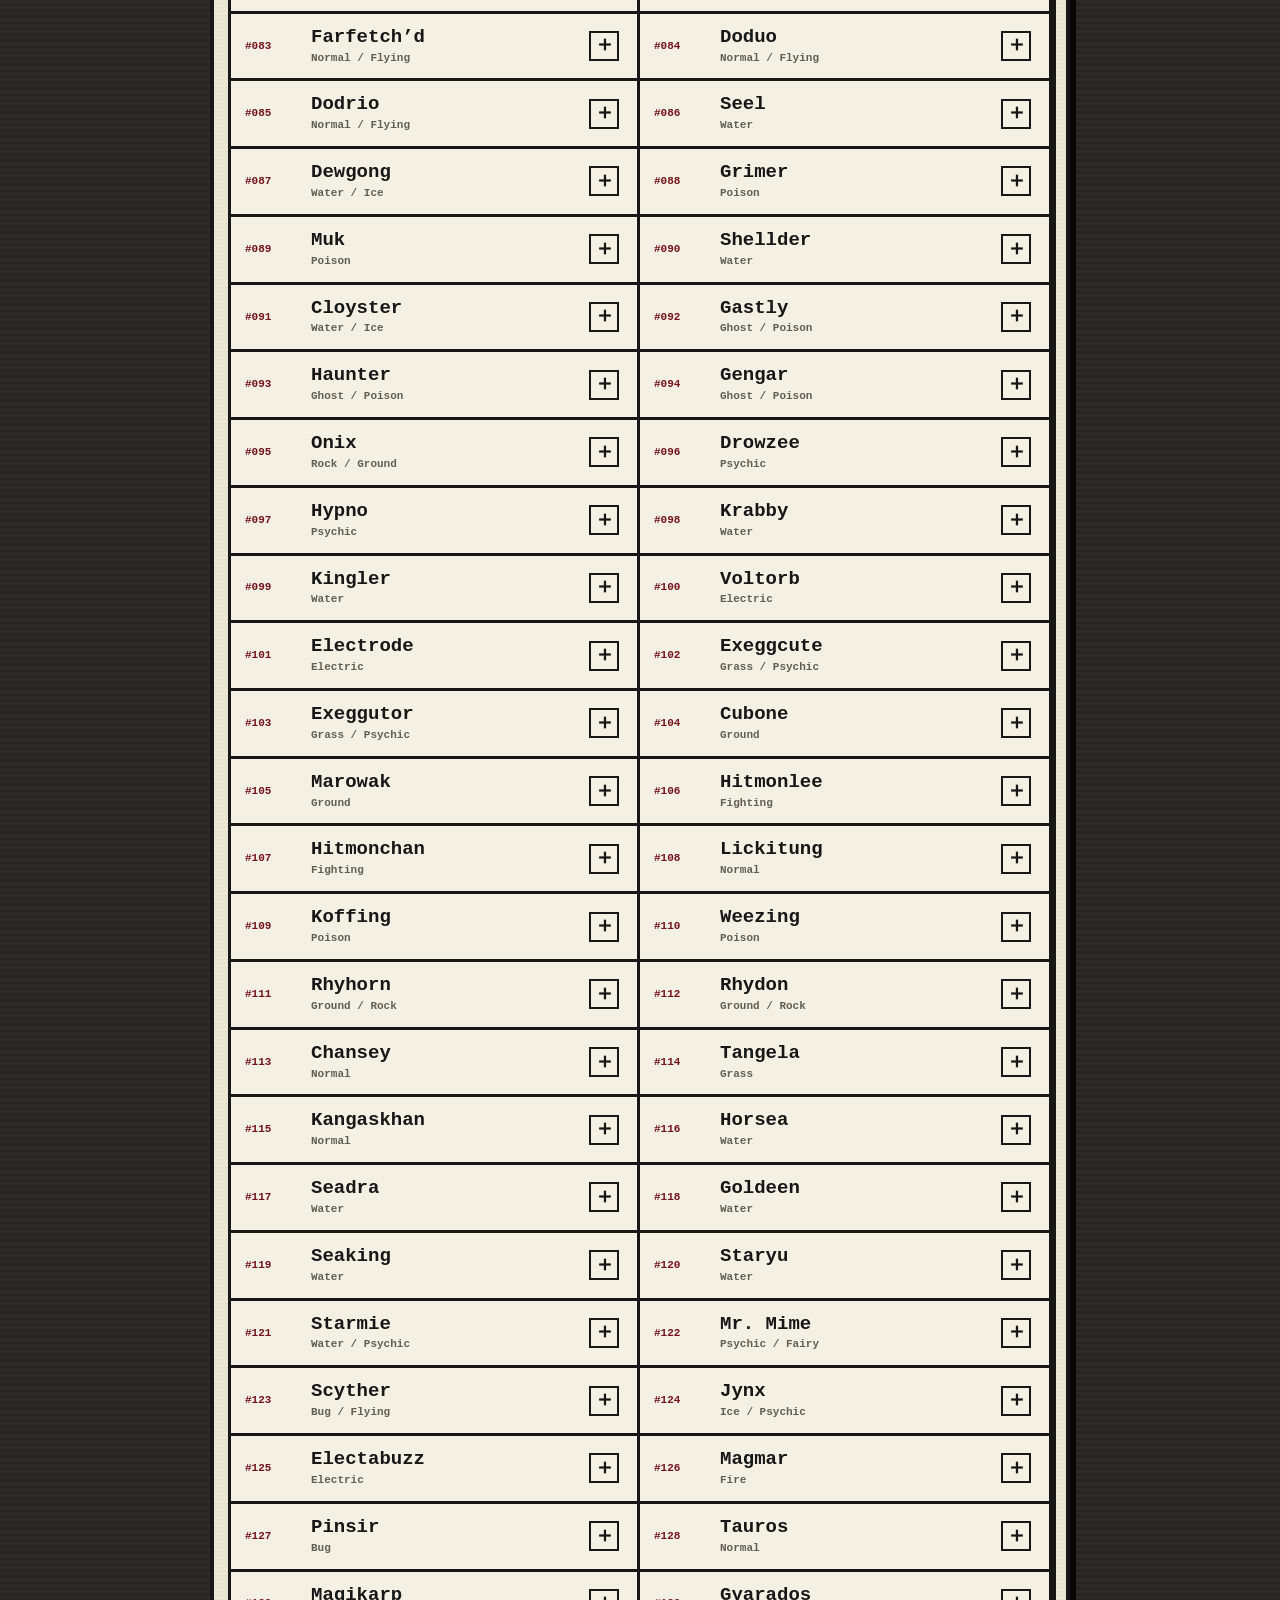
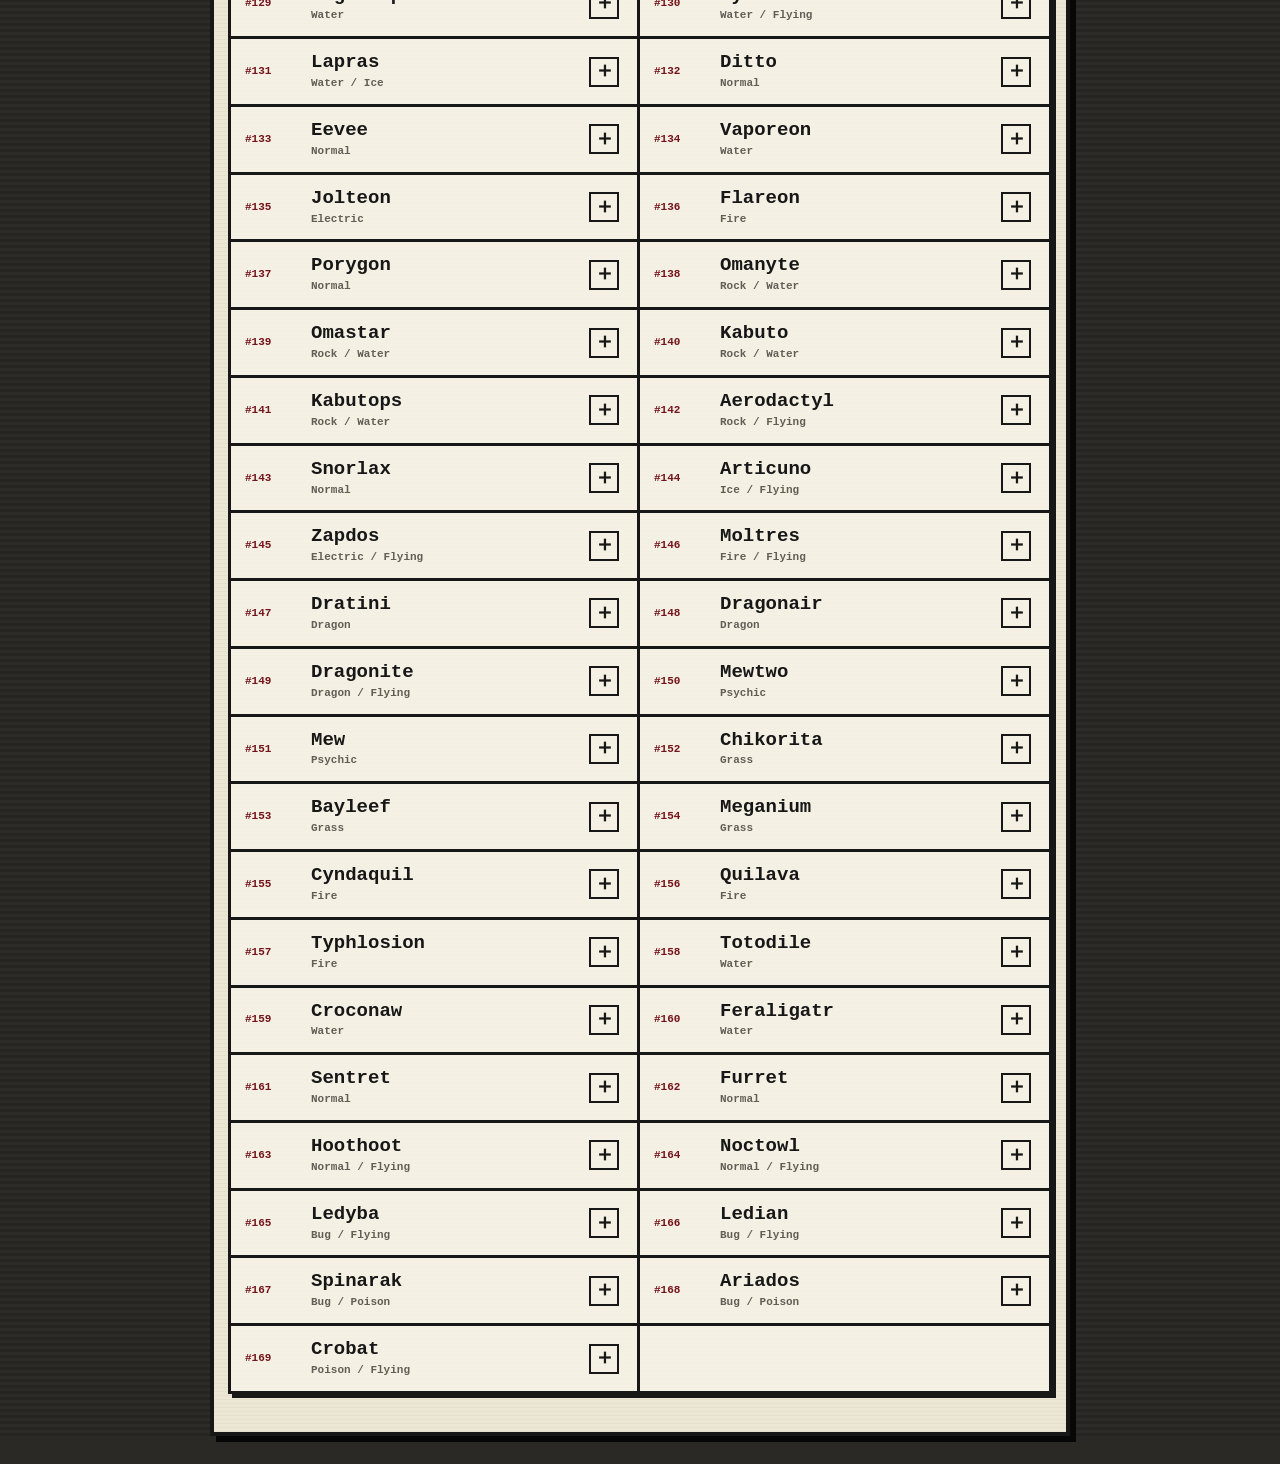
==== commit 5b02e8a1: "Load audited Johto batch #161–#169" ====
--- a/index.html
+++ b/index.html
@@ -23,7 +23,7 @@
 
   <main class="main-inner">
     <section id="explore" class="explorer" aria-labelledby="explore-title">
-      <div class="section-heading"><h2 id="explore-title">Generations I–II</h2><span id="count">160 entries</span></div>
+      <div class="section-heading"><h2 id="explore-title">Generations I–II</h2><span id="count">169 entries</span></div>
       <div class="explorer-controls">
         <label for="q">Search</label>
         <div class="search-wrap">
@@ -71,8 +71,10 @@
   <script src="verified-research-136-144.js"></script>
   <script src="verified-research-145-151.js"></script>
   <script src="verified-research-152-160.js"></script>
+  <script src="verified-research-161-169.js"></script>
   <script src="verified-research-name-effect-fixes.js"></script>
   <script src="reference-data.js"></script>
   <script src="app.js"></script>
+  <script src="region-filter.js"></script>
 </body>
-</html>+</html>
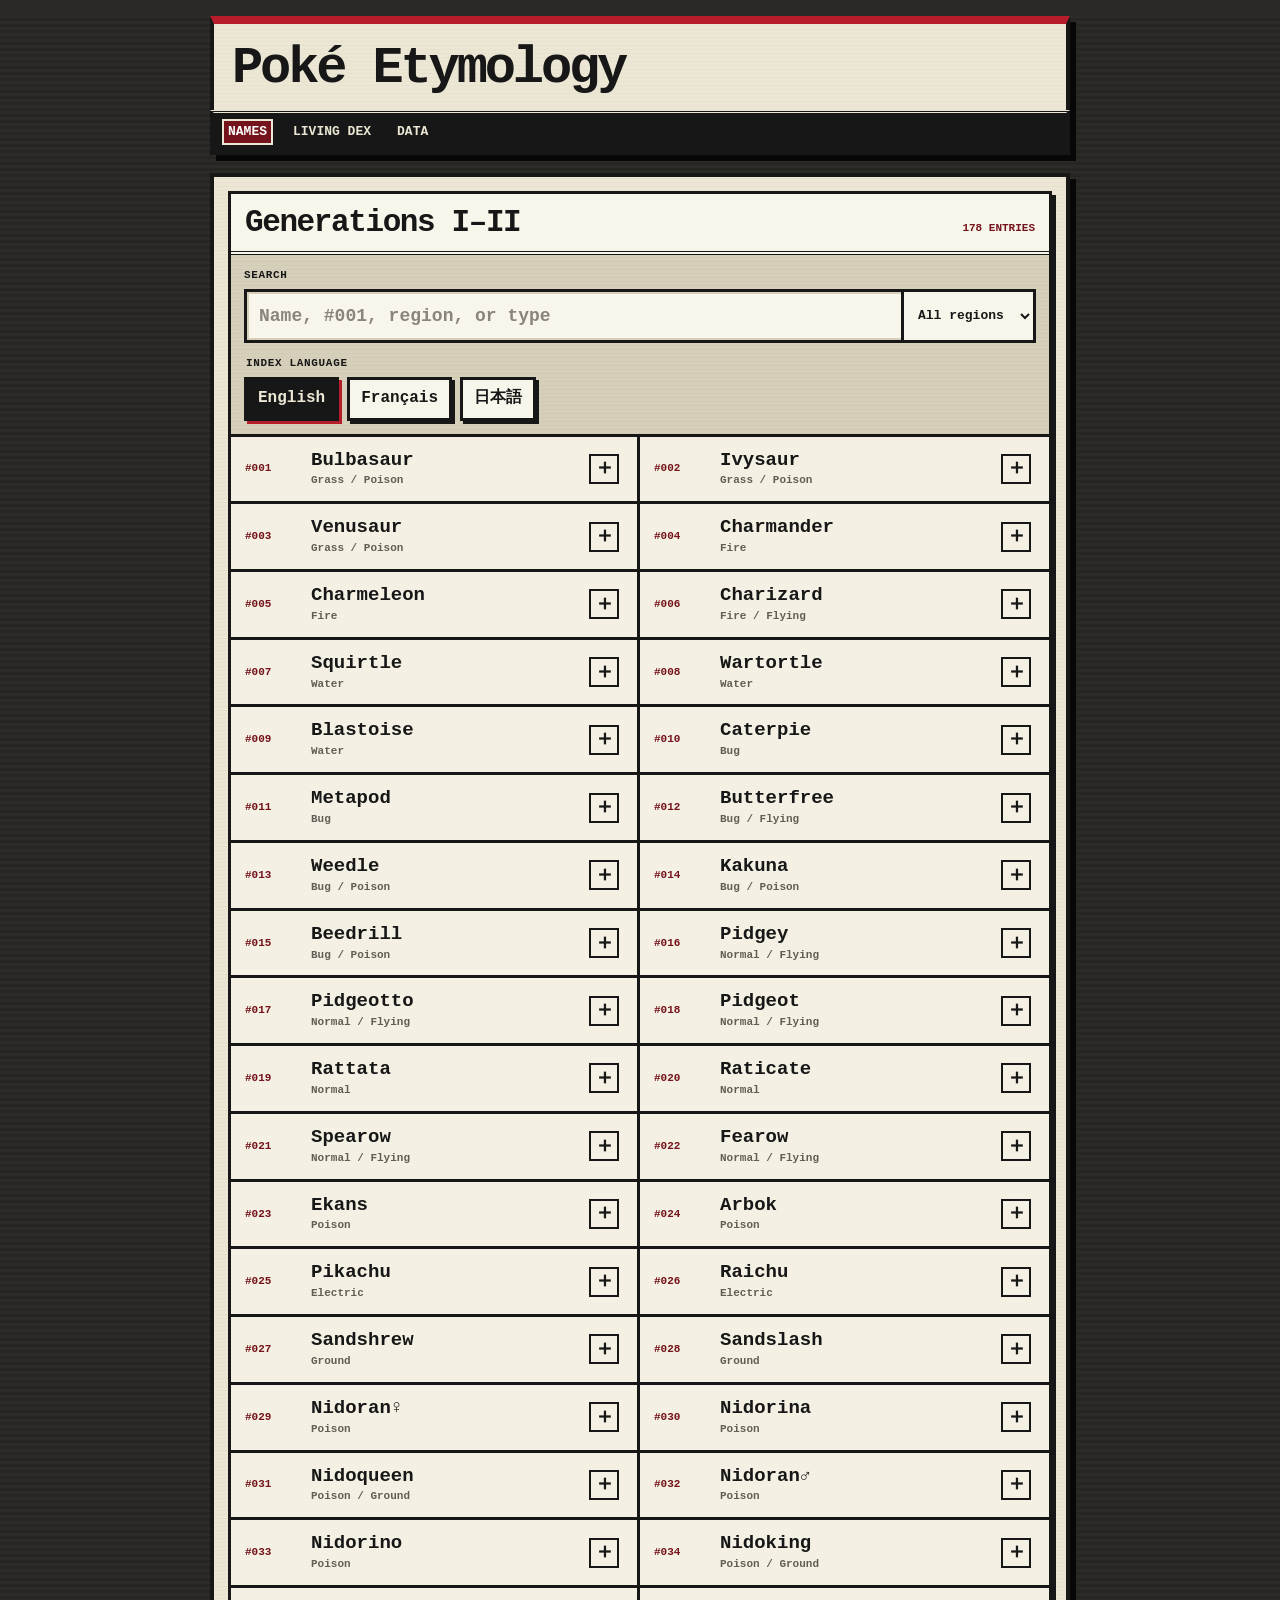
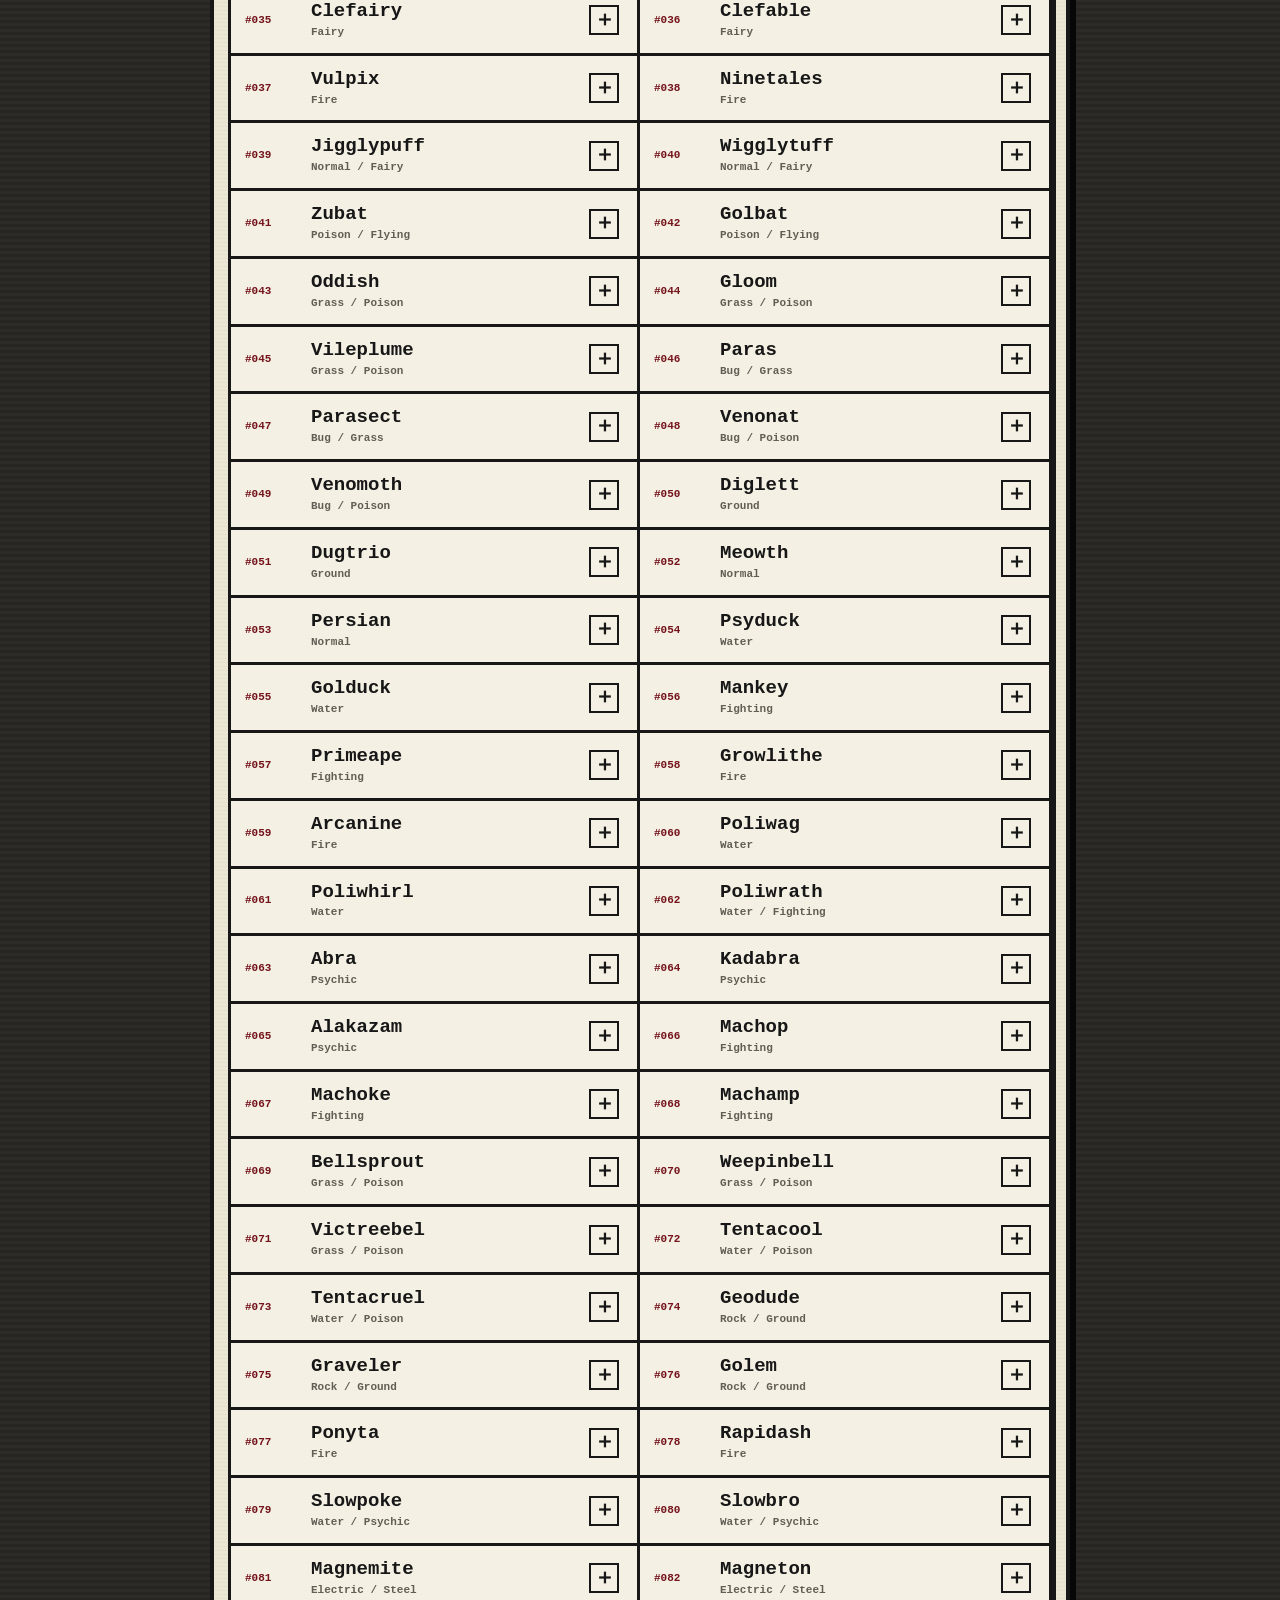
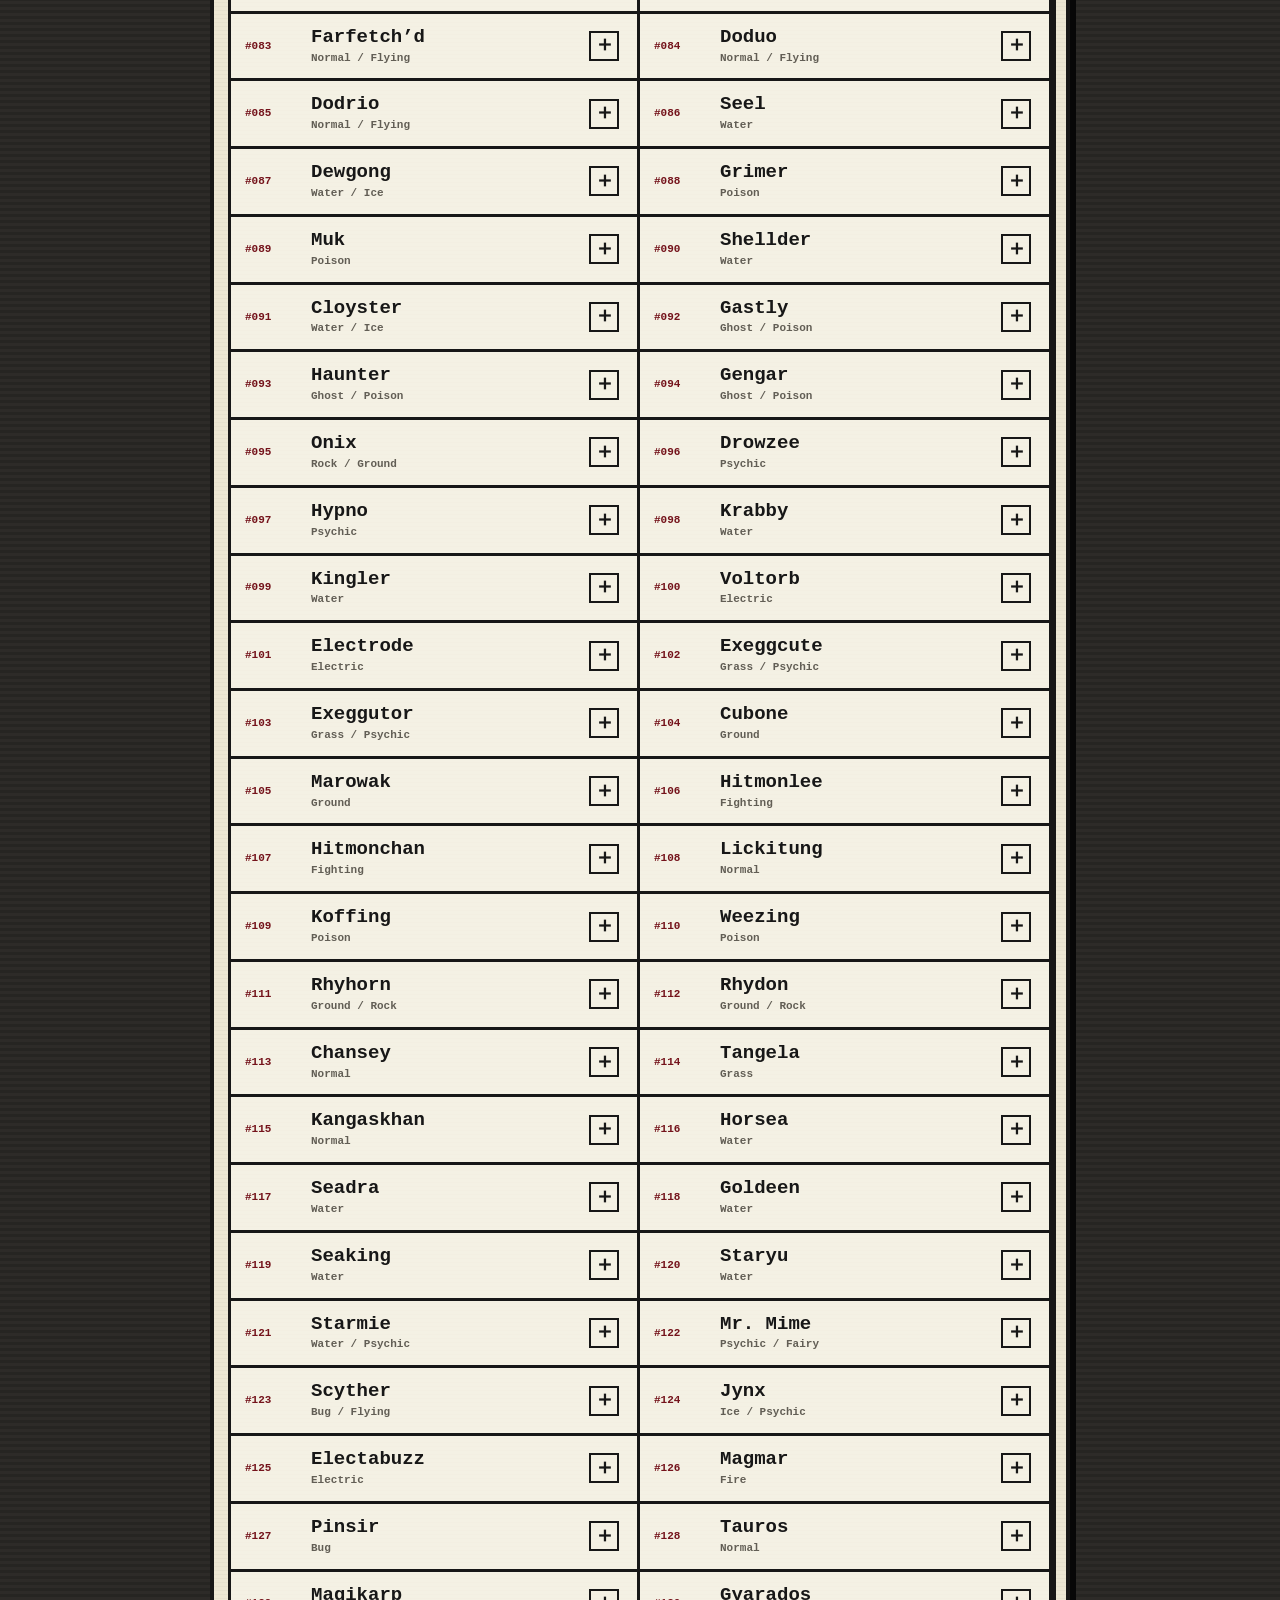
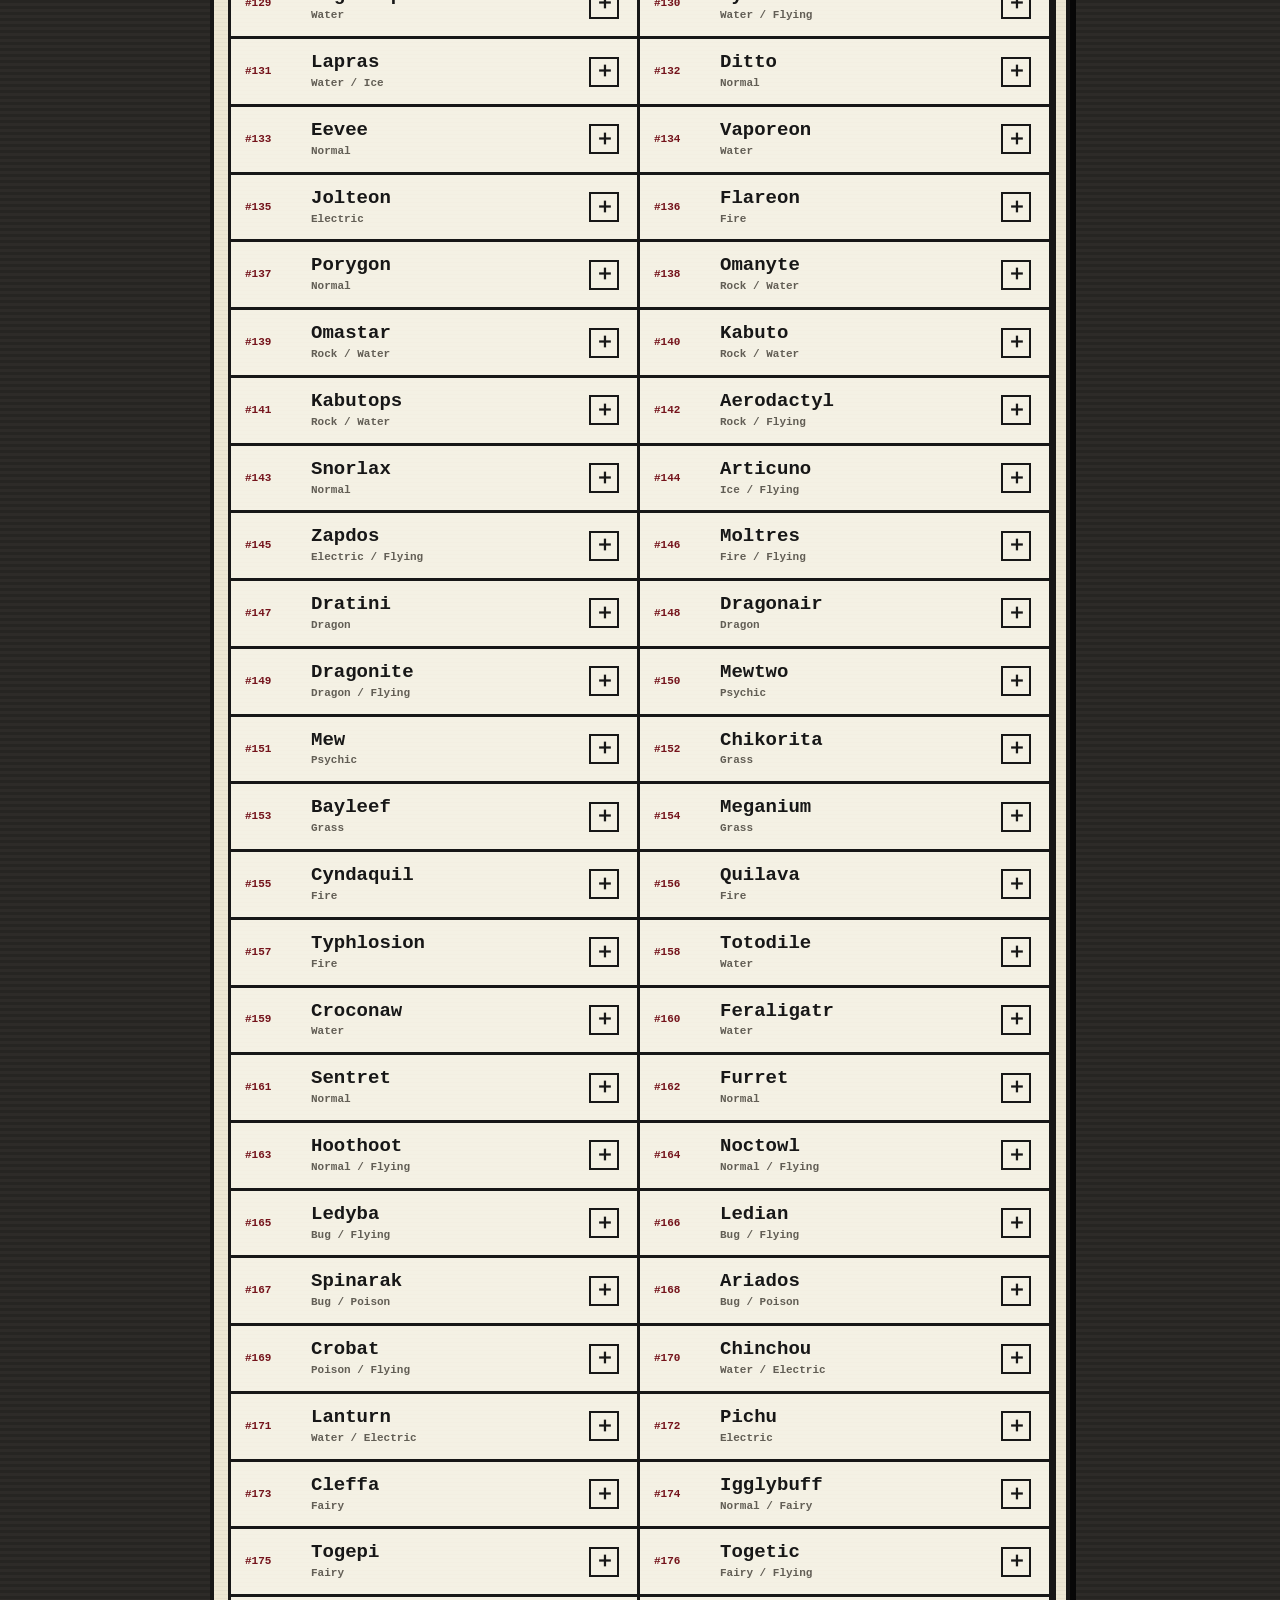
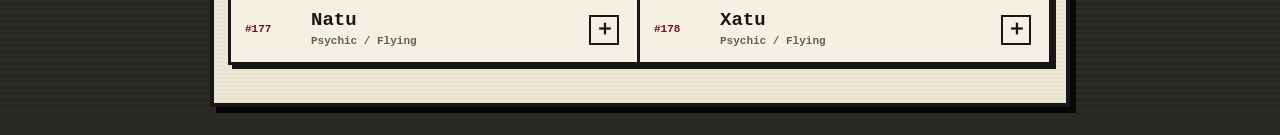
==== commit bf438f92: "Load audited Pokémon #170–#178" ====
--- a/index.html
+++ b/index.html
@@ -23,7 +23,7 @@
 
   <main class="main-inner">
     <section id="explore" class="explorer" aria-labelledby="explore-title">
-      <div class="section-heading"><h2 id="explore-title">Generations I–II</h2><span id="count">169 entries</span></div>
+      <div class="section-heading"><h2 id="explore-title">Generations I–II</h2><span id="count">178 entries</span></div>
       <div class="explorer-controls">
         <label for="q">Search</label>
         <div class="search-wrap">
@@ -72,6 +72,7 @@
   <script src="verified-research-145-151.js"></script>
   <script src="verified-research-152-160.js"></script>
   <script src="verified-research-161-169.js"></script>
+  <script src="verified-research-170-178.js"></script>
   <script src="verified-research-name-effect-fixes.js"></script>
   <script src="reference-data.js"></script>
   <script src="app.js"></script>
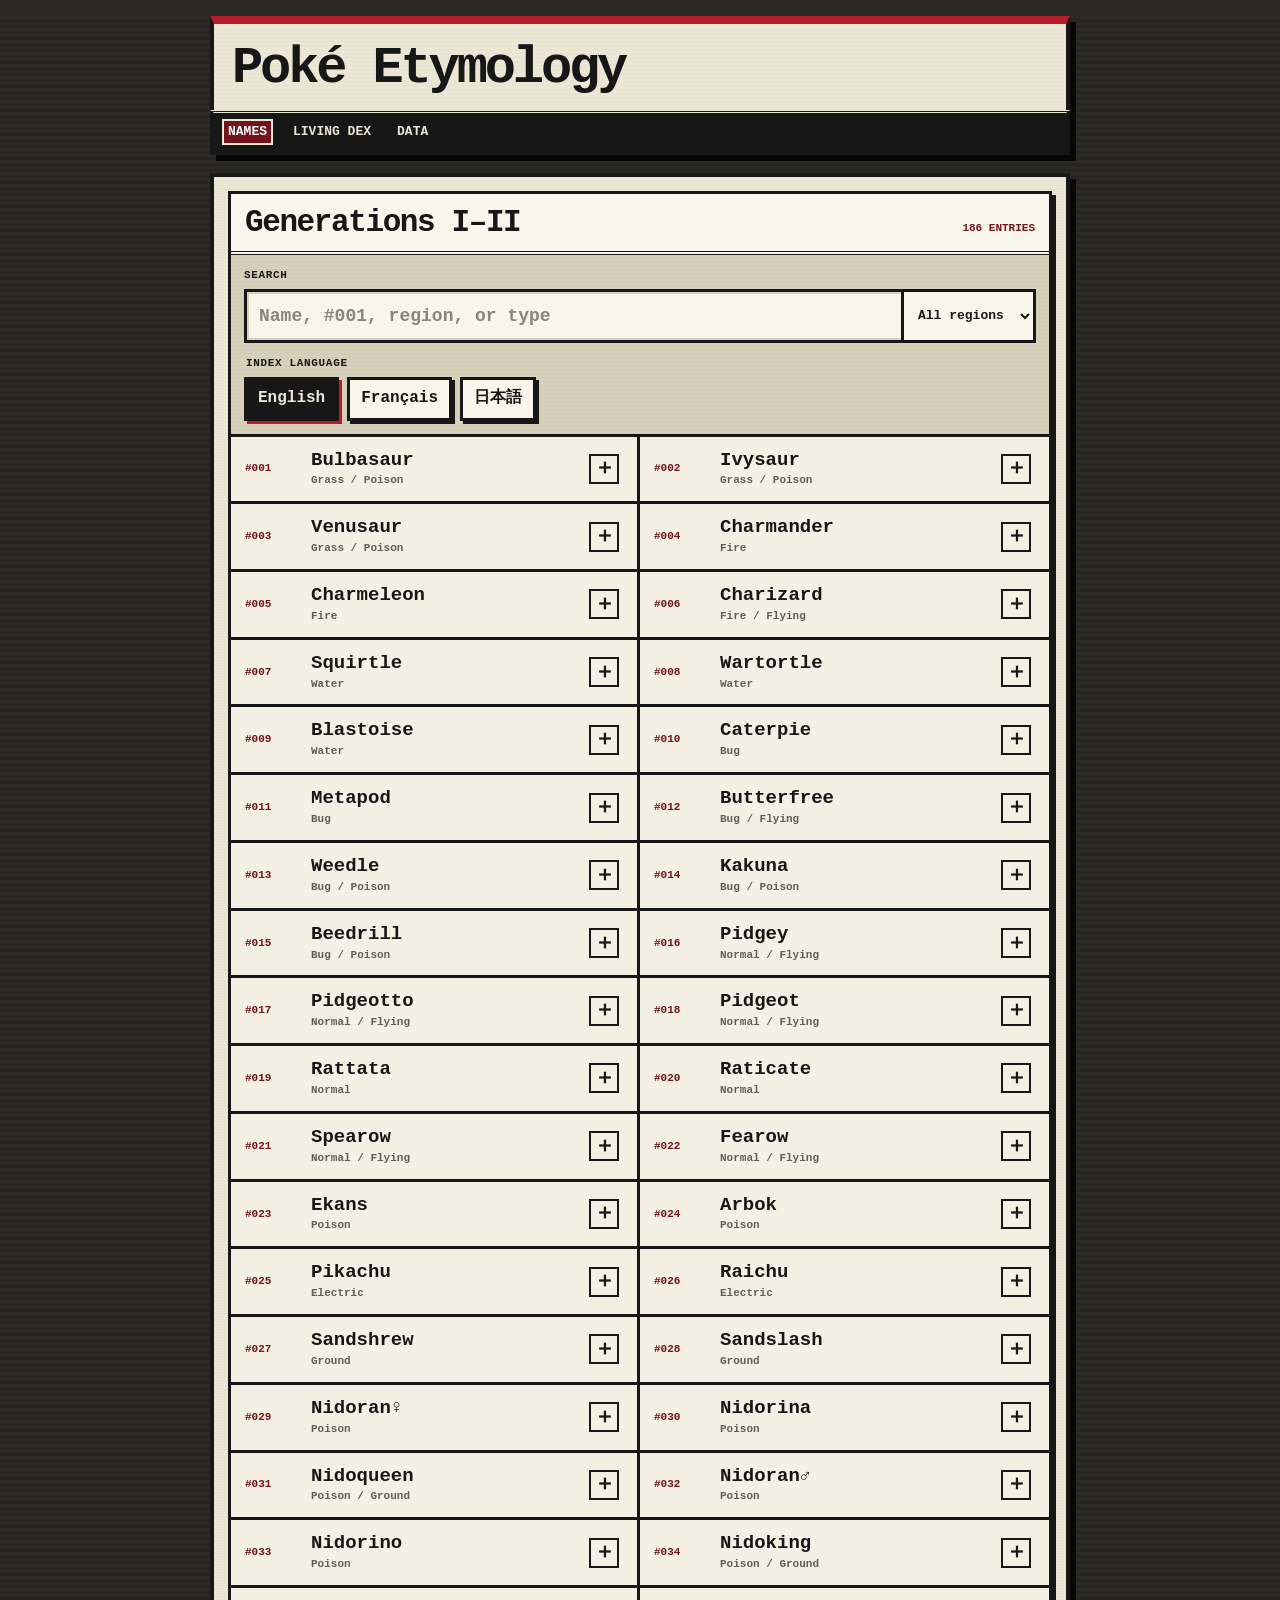
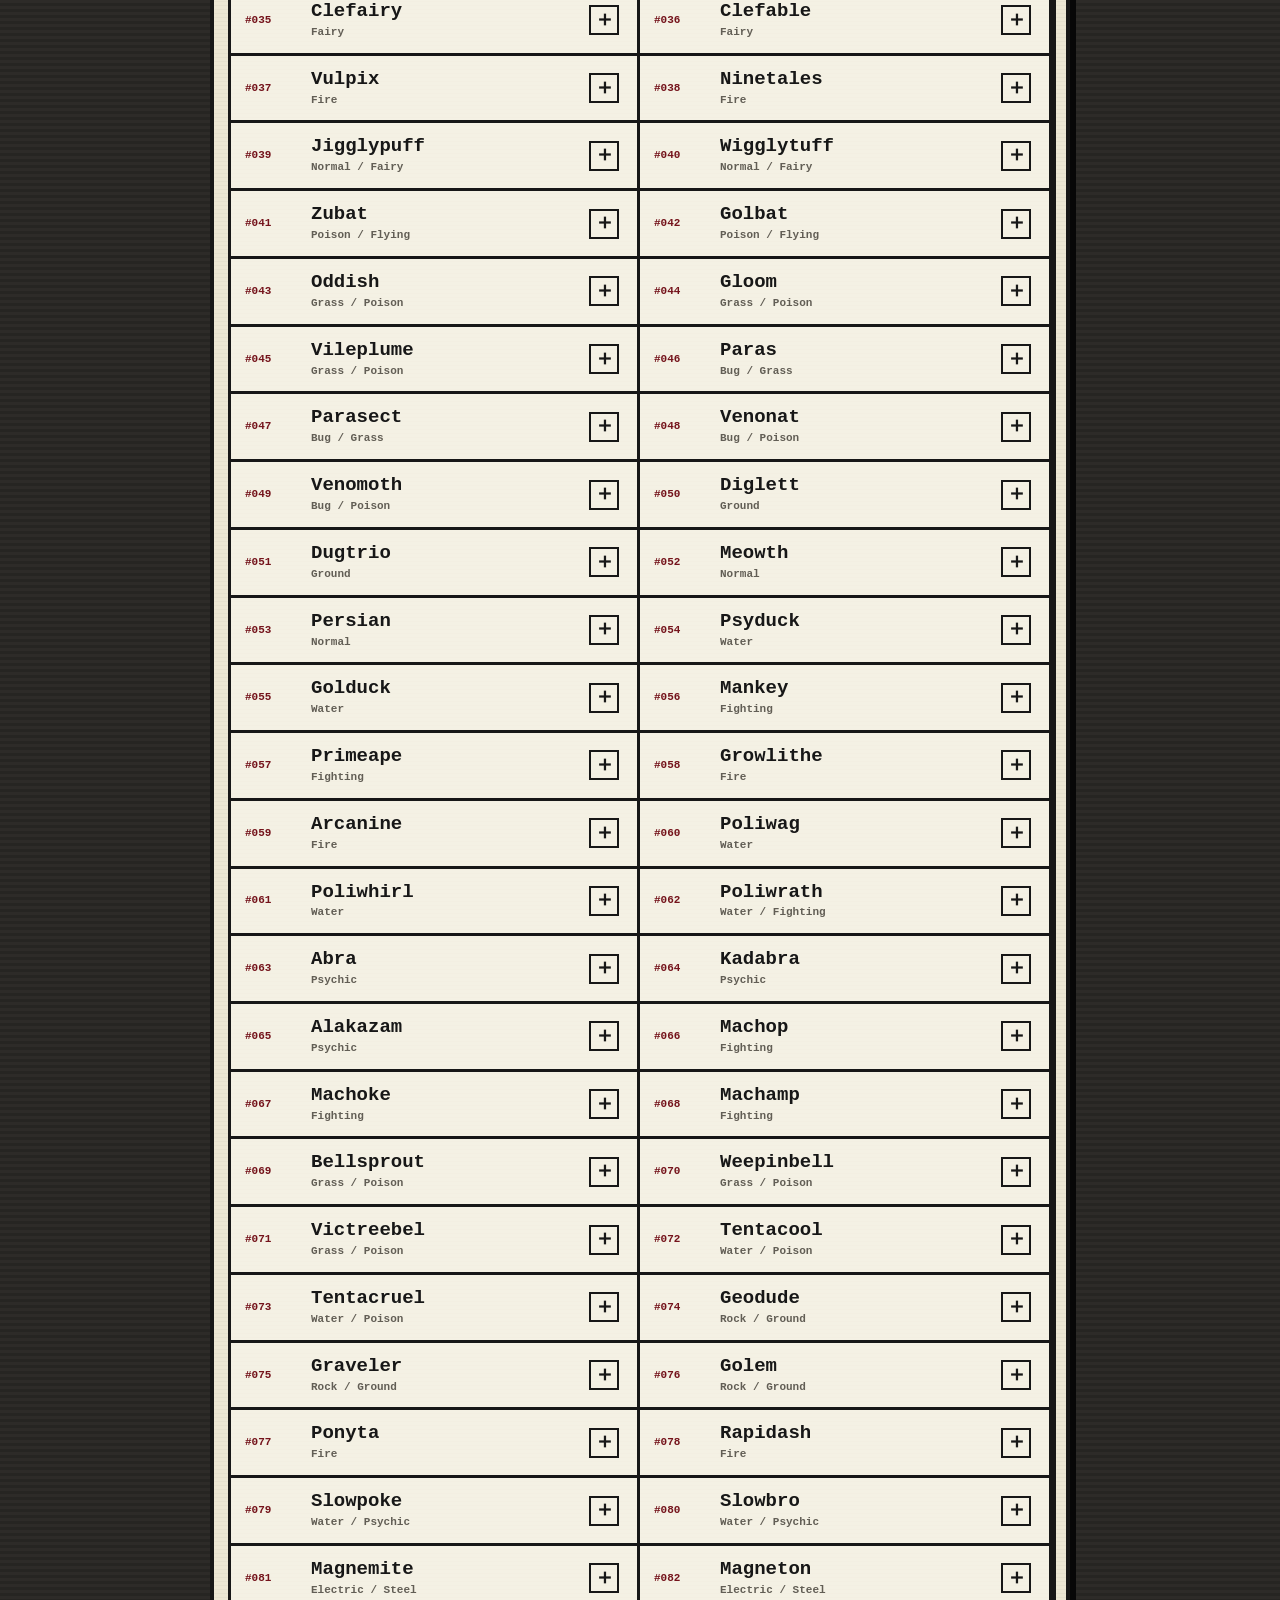
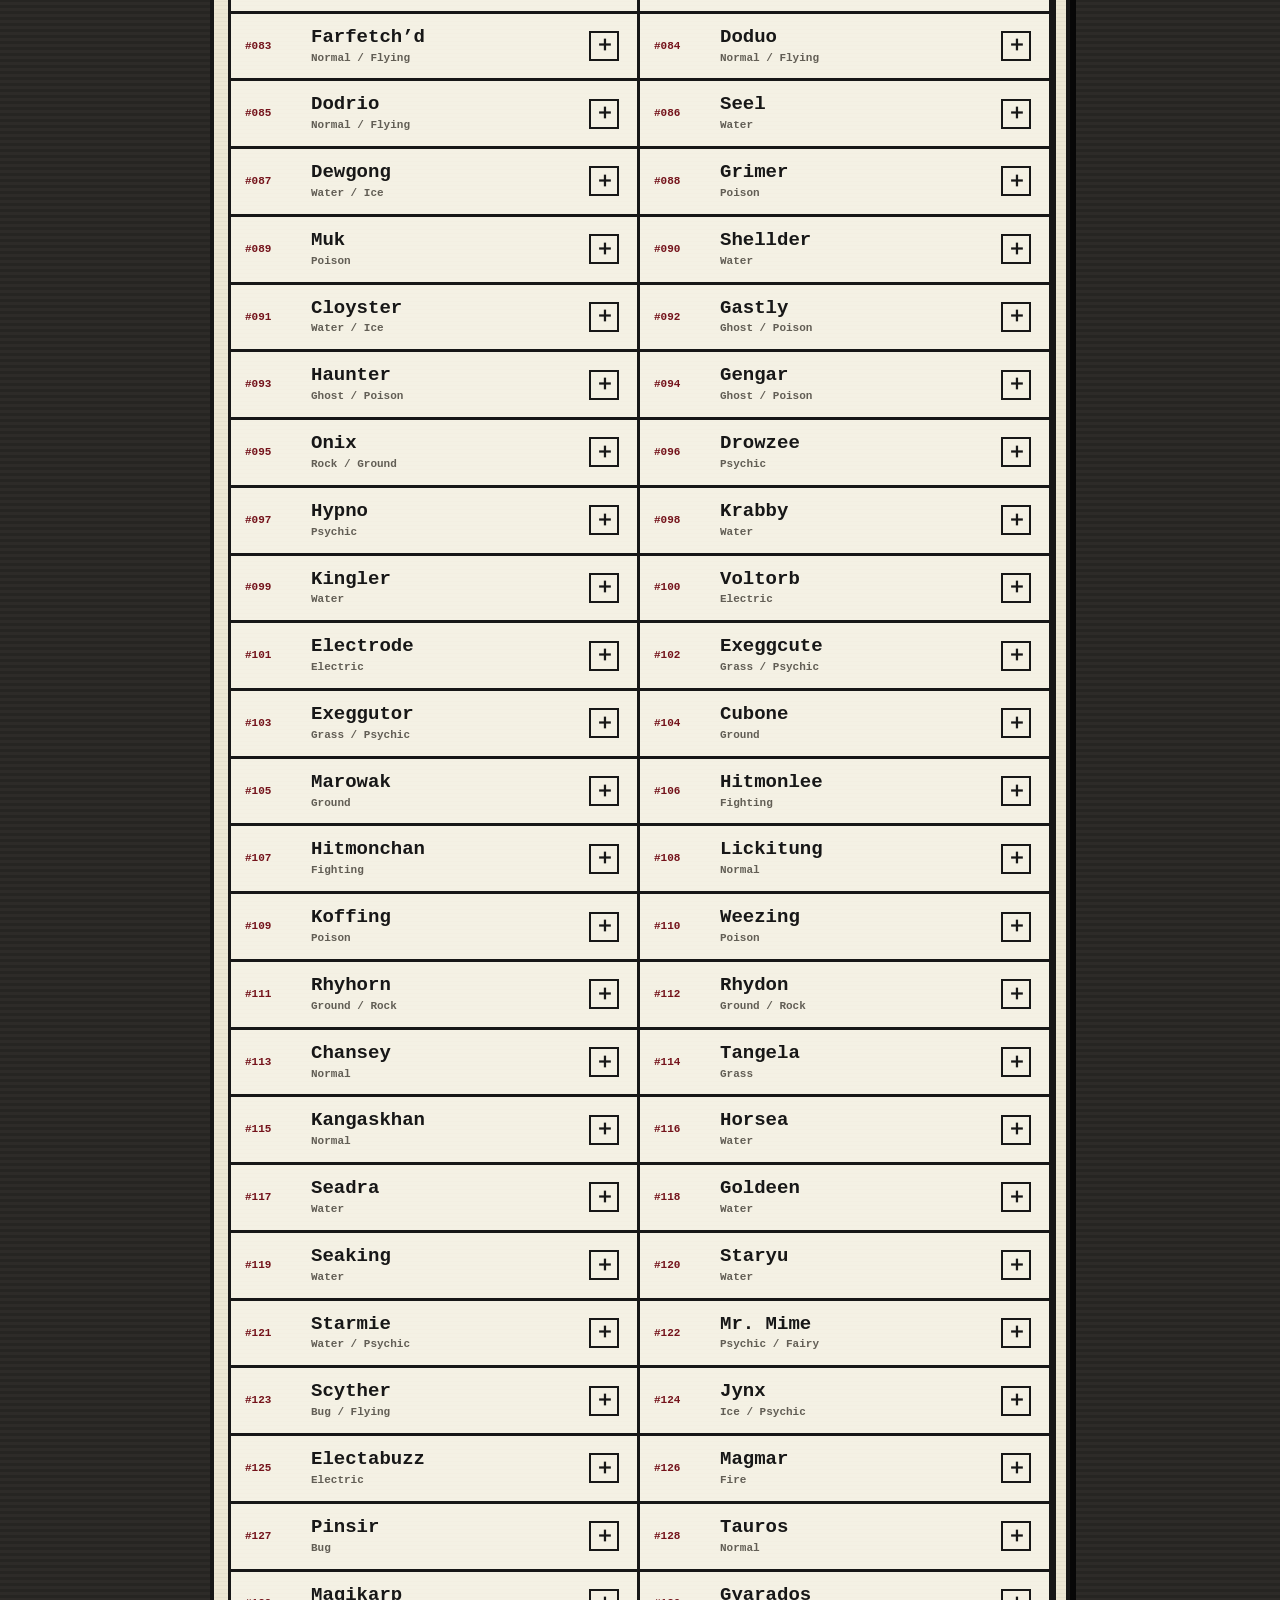
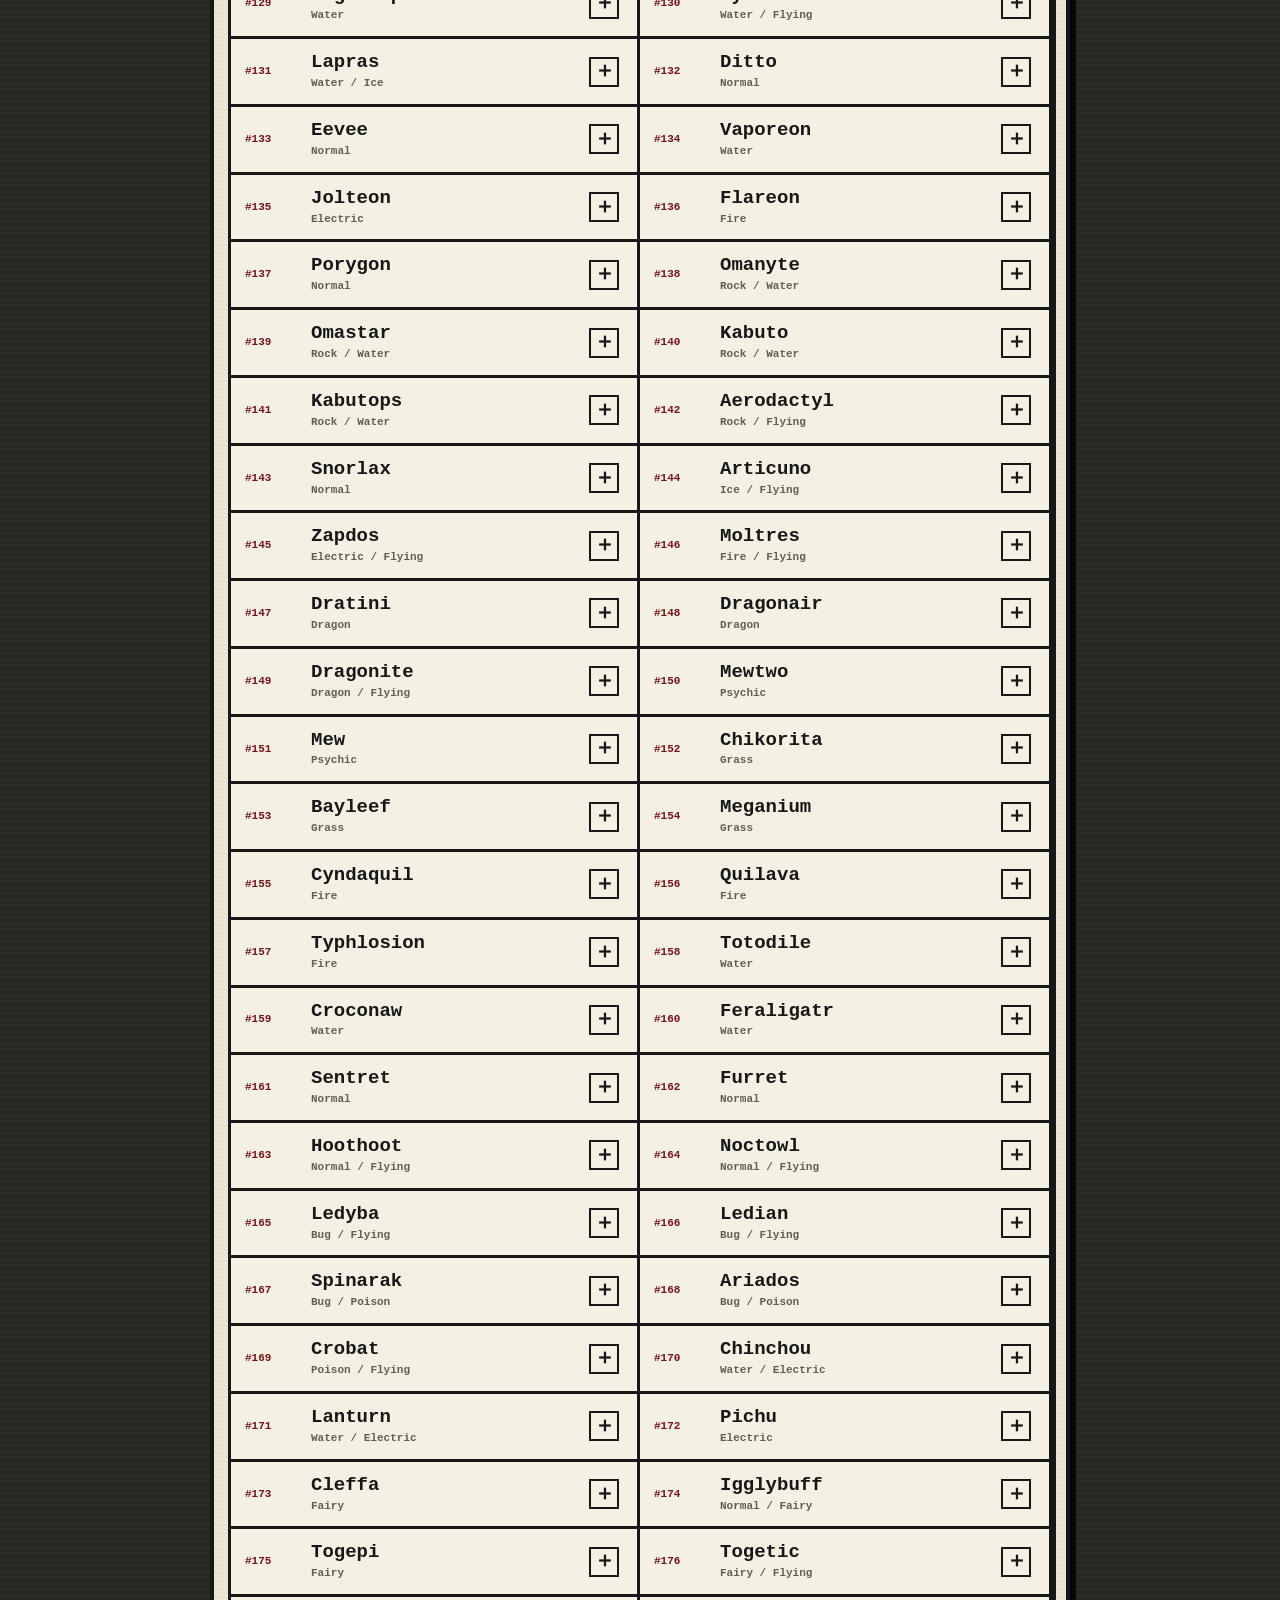
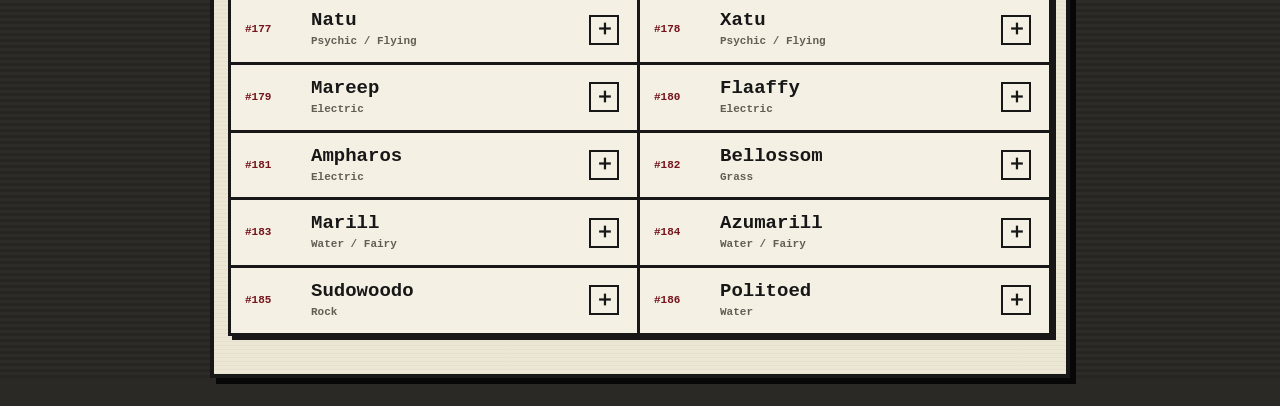
==== commit 5b8248d5: "Publish Names index through #186" ====
--- a/index.html
+++ b/index.html
@@ -23,7 +23,7 @@
 
   <main class="main-inner">
     <section id="explore" class="explorer" aria-labelledby="explore-title">
-      <div class="section-heading"><h2 id="explore-title">Generations I–II</h2><span id="count">178 entries</span></div>
+      <div class="section-heading"><h2 id="explore-title">Generations I–II</h2><span id="count">186 entries</span></div>
       <div class="explorer-controls">
         <label for="q">Search</label>
         <div class="search-wrap">
@@ -73,9 +73,10 @@
   <script src="verified-research-152-160.js"></script>
   <script src="verified-research-161-169.js"></script>
   <script src="verified-research-170-178.js"></script>
+  <script src="verified-research-179-186.js"></script>
   <script src="verified-research-name-effect-fixes.js"></script>
   <script src="reference-data.js"></script>
   <script src="app.js"></script>
   <script src="region-filter.js"></script>
 </body>
-</html>
+</html>
